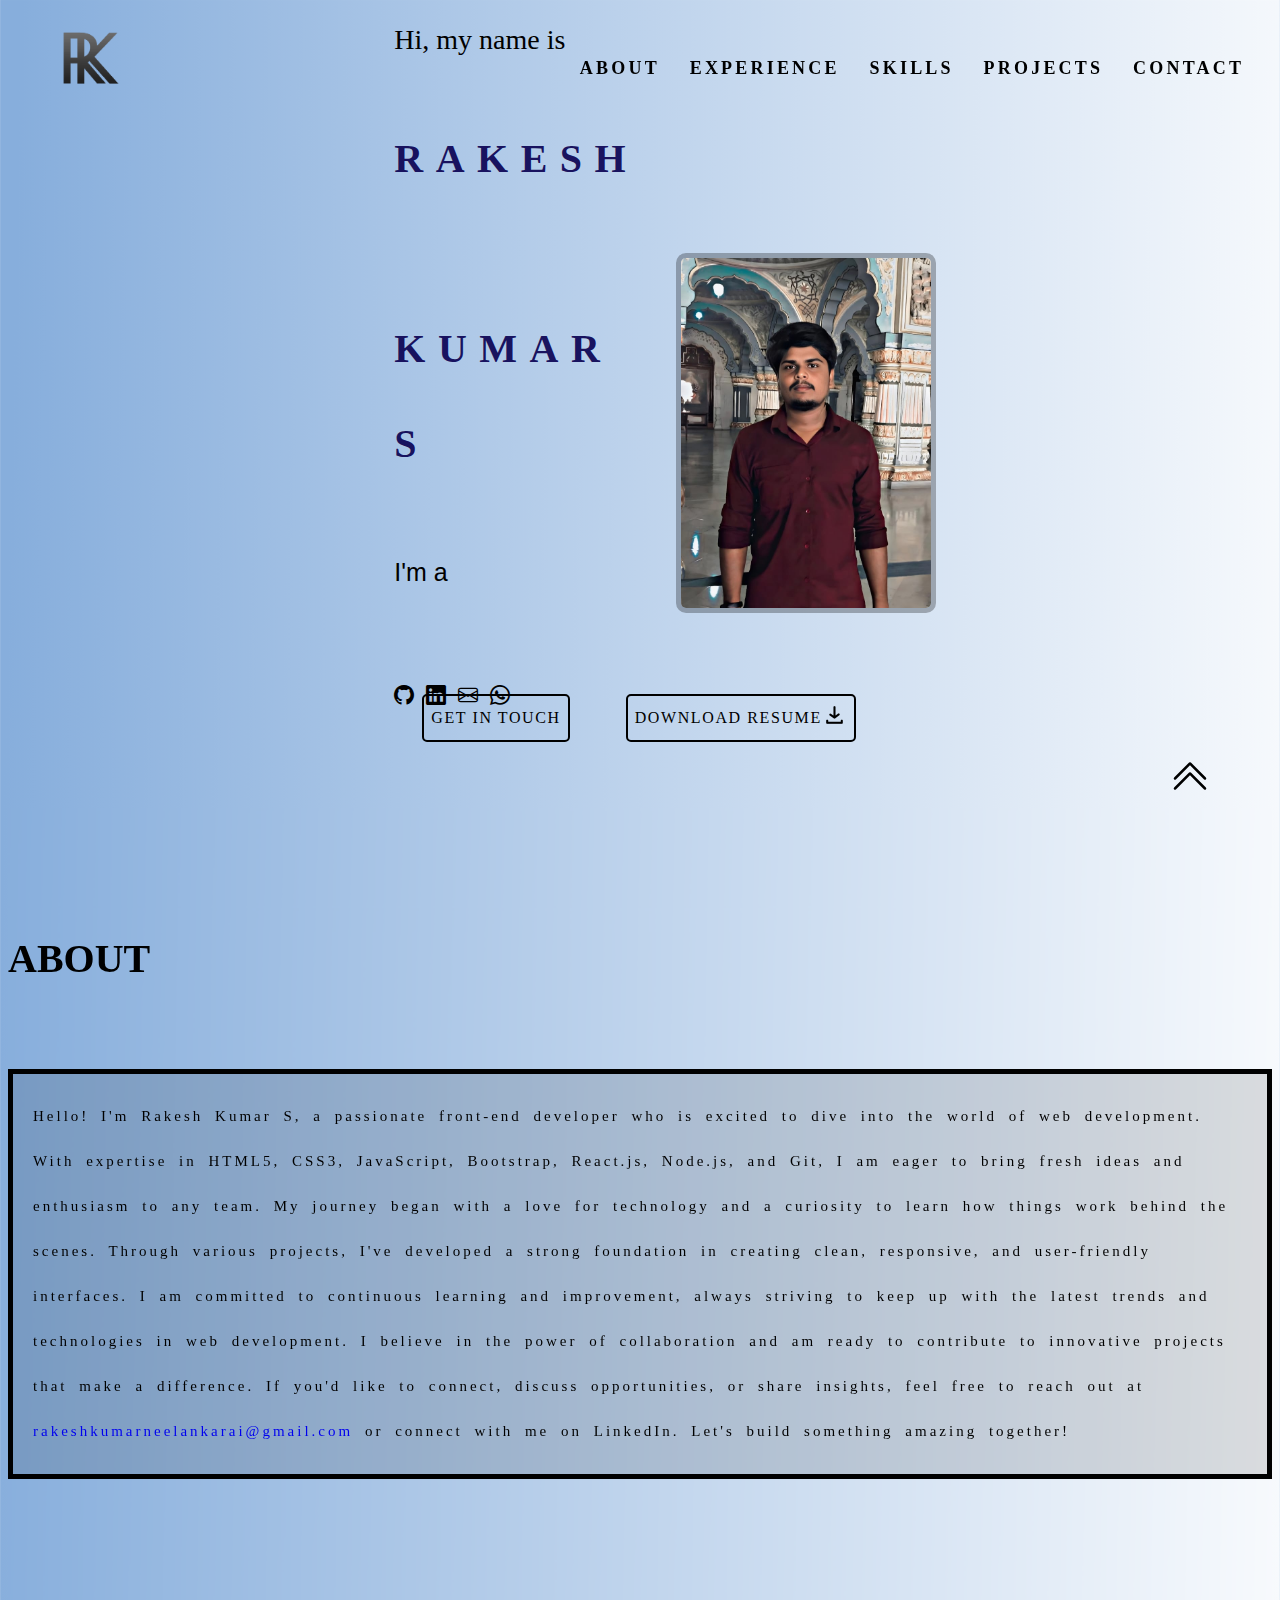
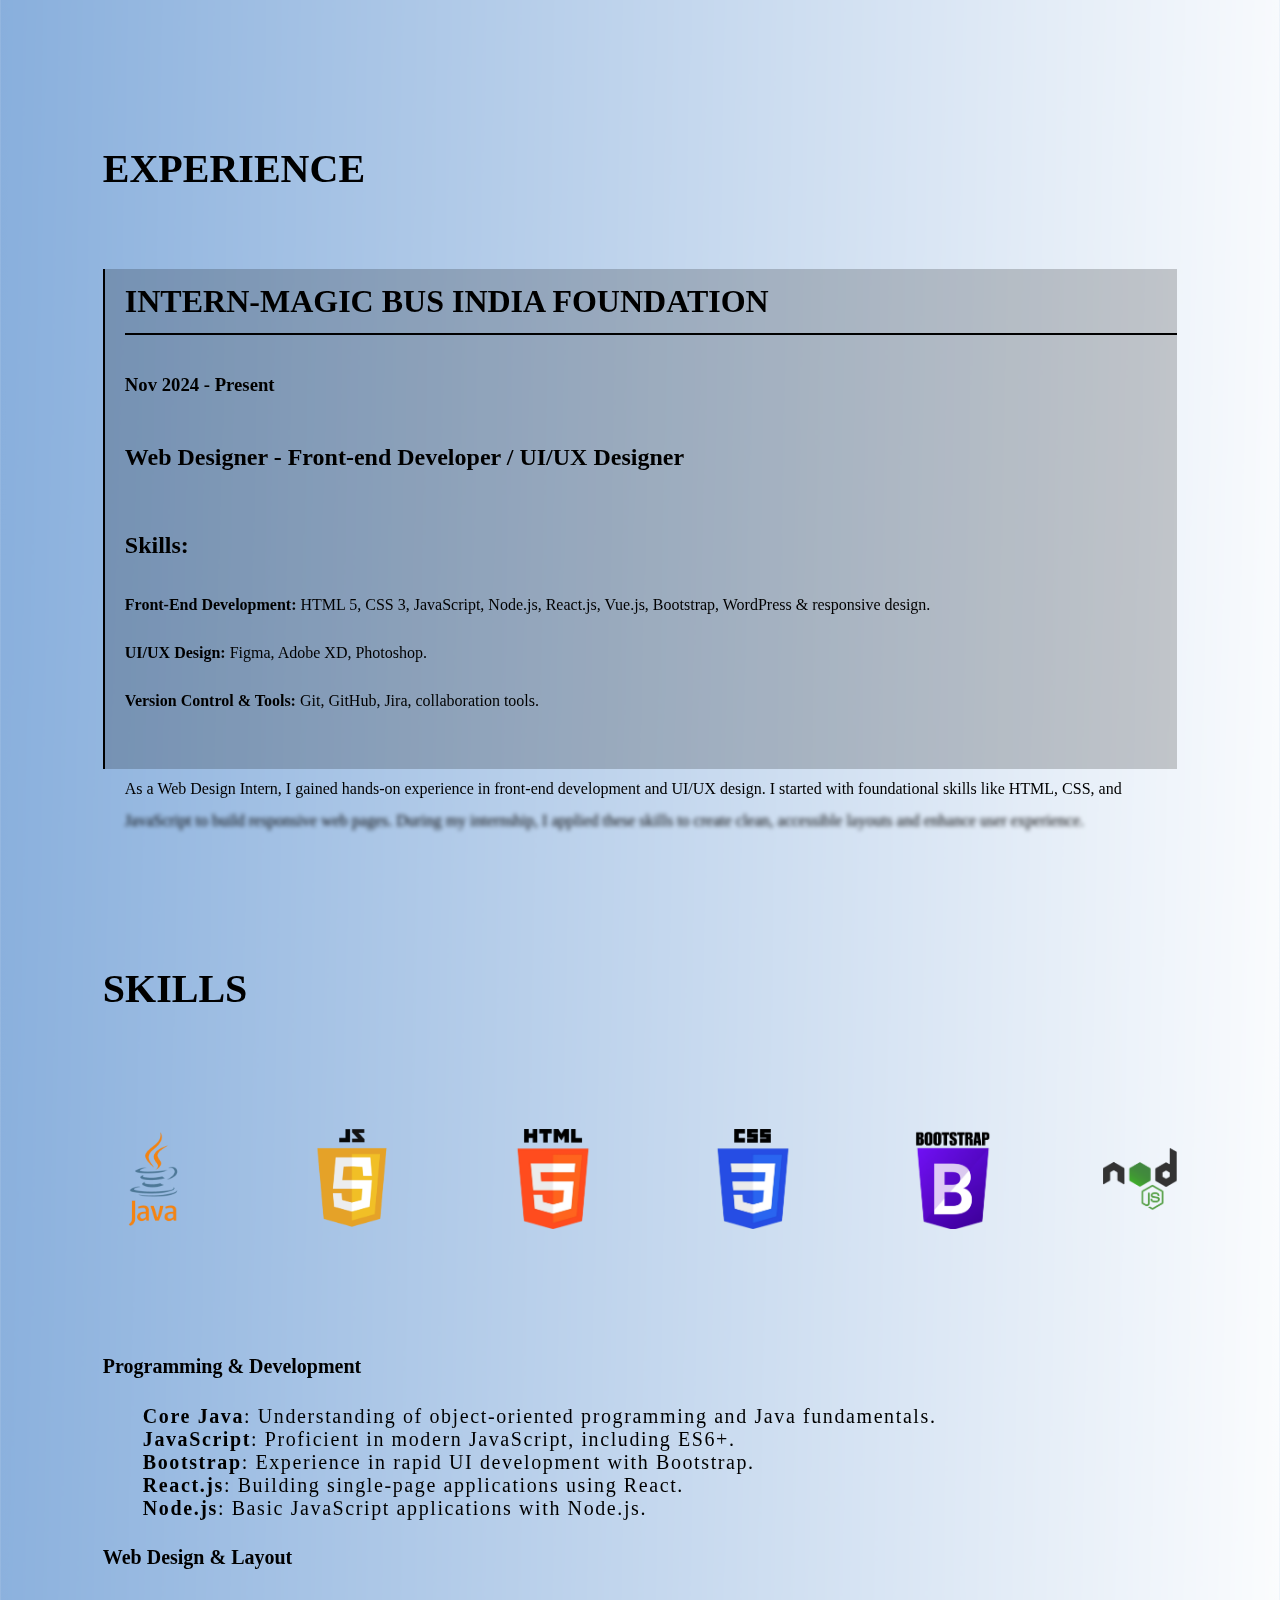
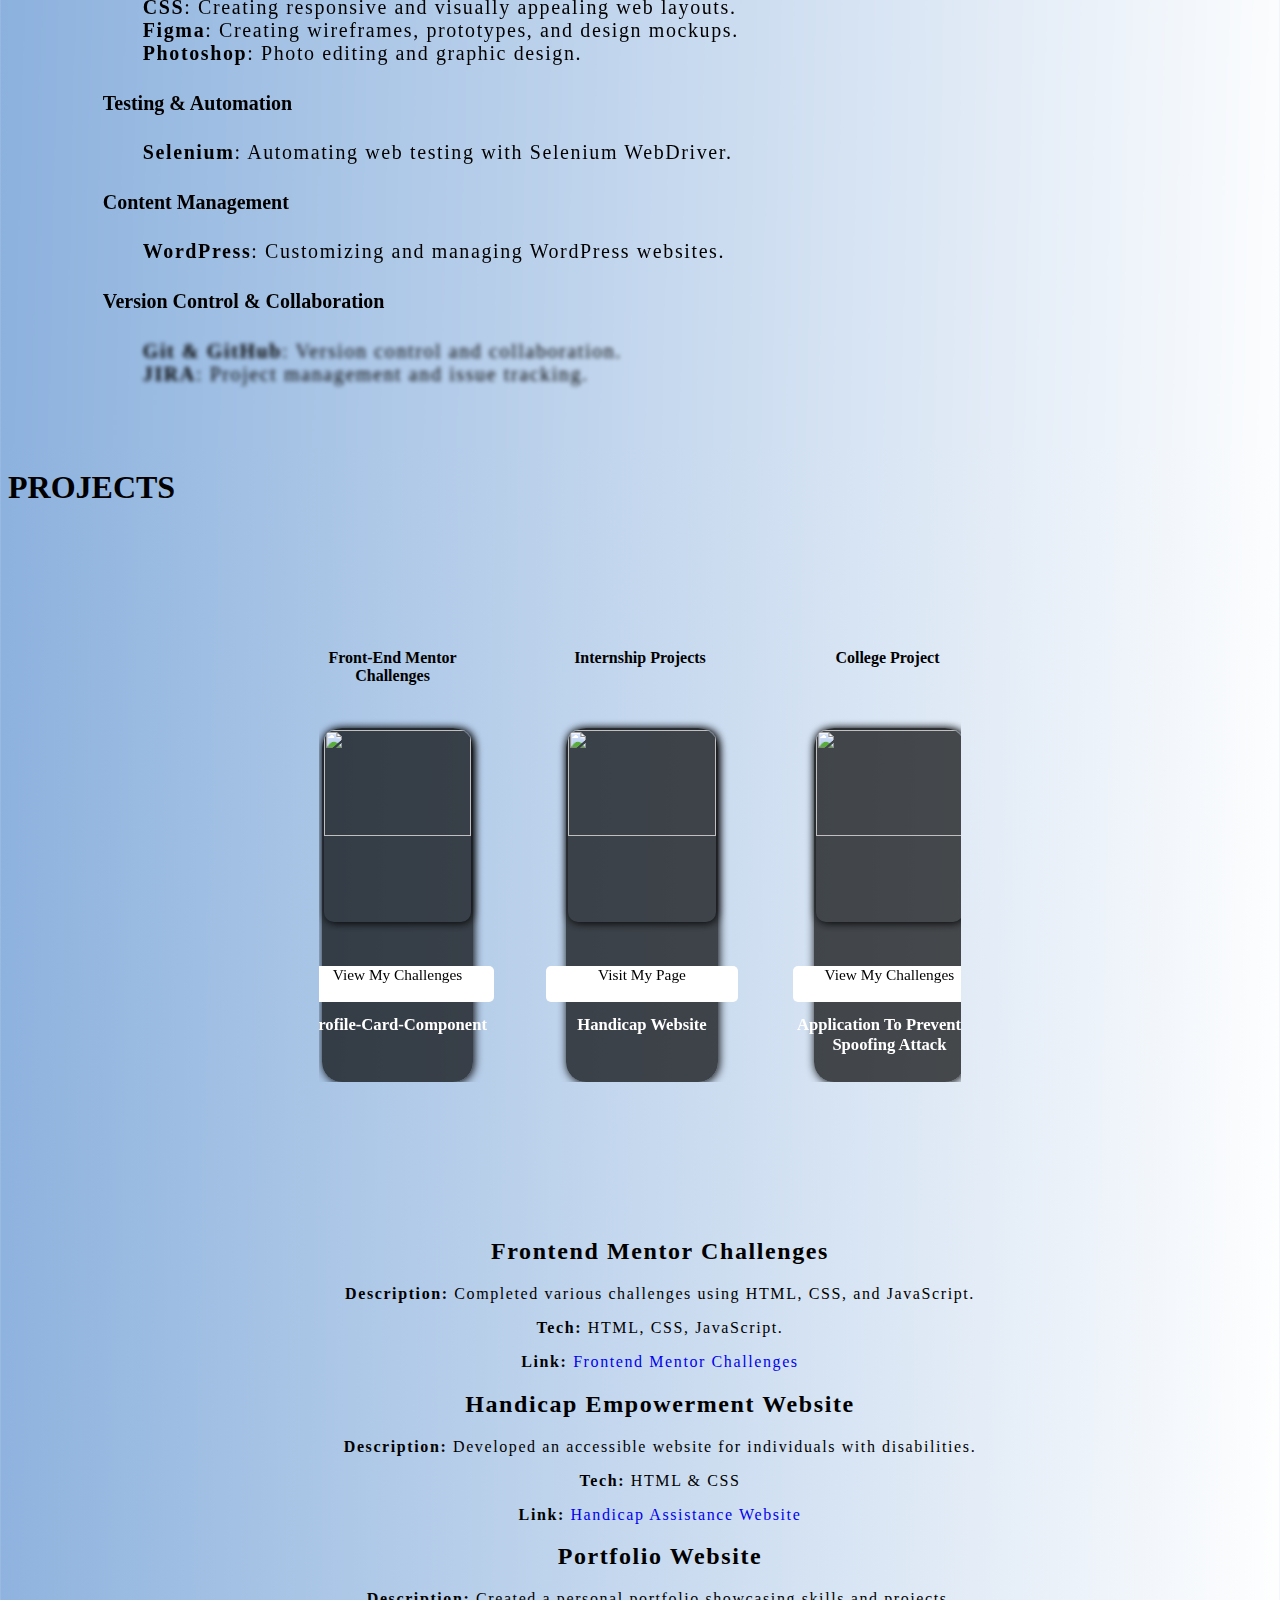
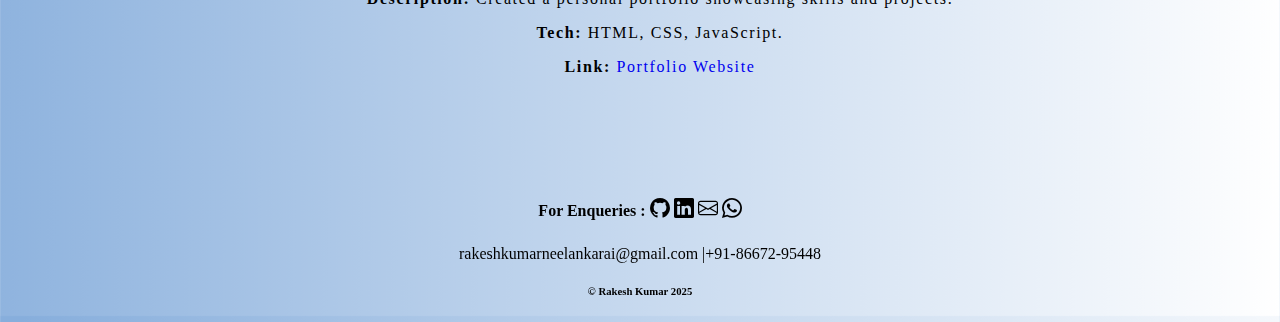
==== index.html @ 7a8941a3 "new" ====
<!DOCTYPE html>
<html lang="en">
<head>
    <meta charset="UTF-8">
    <meta name="viewport" content="width=device-width, initial-scale=1.0">
    <title>Welcome To Rakesh Kumar Portfolio</title>
    <link rel="stylesheet" href="index.css">
    <link rel="preconnect" href="https://fonts.googleapis.com">
    <link rel="shortcut icon" href="icon1.ico" type="image/x-icon">
    <link href="https://fonts.googleapis.com/css2?family=Poppins:wght@300;400;600&display=swap" rel="stylesheet">

     <link href="https://cdn.jsdelivr.net/npm/bootstrap@5.0.2/dist/css/bootstrap.min.css" rel="stylesheet" integrity="sha384-EVSTQN3/azprG1Anm3QDgpJLIm9Nao0Yz1ztcQTwFspd3yD65VohhpuuCOmLASjC" crossorigin="anonymous">
    <script src="https://cdn.jsdelivr.net/npm/bootstrap@5.0.2/dist/js/bootstrap.bundle.min.js" integrity="sha384-MrcW6ZMFYlzcLA8Nl+NtUVF0sA7MsXsP1UyJoMp4YLEuNSfAP+JcXn/tWtIaxVXM" crossorigin="anonymous"></script>
    <link rel="stylesheet" href="https://cdn.jsdelivr.net/npm/bootstrap-icons@1.11.3/font/bootstrap-icons.min.css">


</head>

<body class="container-xxxl bg-pan-left">

    <nav class="container-xxxxl" id="sticky">
        <div class="image"><img src="logo.png" id="logo" class="rotate-scale-down-ver" alt=""></div>
        <p id="menu"><a href="#aboutanc" class="navh">ABOUT</a><a href="#expanc" class="navh">EXPERIENCE</a><a href="#skillanc" class="navh">SKILLS</a><a href="#projectanc" class="navh">PROJECTS</a><a href="contact.html" class="navh"> CONTACT</a></p>
    </nav>

    <div id="homebutpc"><a href="index.html"><svg xmlns="http://www.w3.org/2000/svg" width="40" height="40" fill="black" class="bi bi-chevron-double-up" viewBox="0 0 16 16">
        <path fill-rule="evenodd" d="M7.646 2.646a.5.5 0 0 1 .708 0l6 6a.5.5 0 0 1-.708.708L8 3.707 2.354 9.354a.5.5 0 1 1-.708-.708z"/>
        <path fill-rule="evenodd" d="M7.646 6.646a.5.5 0 0 1 .708 0l6 6a.5.5 0 0 1-.708.708L8 7.707l-5.646 5.647a.5.5 0 0 1-.708-.708z"/>
      </svg></a>
    </div>

    <div id="homebutmobile"><a href="index.html"><svg xmlns="http://www.w3.org/2000/svg" width="25" height="25" fill="black" class="bi bi-house" viewBox="0 0 16 16">
        <path d="M8.707 1.5a1 1 0 0 0-1.414 0L.646 8.146a.5.5 0 0 0 .708.708L2 8.207V13.5A1.5 1.5 0 0 0 3.5 15h9a1.5 1.5 0 0 0 1.5-1.5V8.207l.646.647a.5.5 0 0 0 .708-.708L13 5.793V2.5a.5.5 0 0 0-.5-.5h-1a.5.5 0 0 0-.5.5v1.293zM13 7.207V13.5a.5.5 0 0 1-.5.5h-9a.5.5 0 0 1-.5-.5V7.207l5-5z"/>
      </svg></a>
    </div>

    <div class="mobilemenu">
        <div id="menuname"><a href="#abt" class="navh1">About</a><a href="#exp" class="navh1">Experience</a><a href="#skills" class="navh1">Skills</a><a href="#projects" class="navh1">Projects</a><a href="contact.html" class="navh1">Contact</a></div>
        <div id="menu1"><a href="#abt" class="navh1"><i class="bi bi-info-square"></i></a><a href="#exp" class="navh1"><i class="bi bi-person-workspace"></i></a><a href="#skills" class="navh1"><i class="bi bi-code-square"></i></a><a href="#projects" class="navh1"><i class="bi bi-folder-check"></i></a><a href="contact.html" class="navh1"><i class="bi bi-person-lines-fill"></i></a></div>
    </div>


<section class="container-xxxl onesec slide-top"  id="home">

    <div class="container-md" id="intro">
        <div id="details" class="container">
            <div class="container-xl" id="myintro">
                <p id="name1">Hi, my name is</p>
                <h2 id="name2" class="tracking-in-contract-bck waviy"> 
                    <div class="d-inline-block">
                    <span style="--i:1">R</span>
                    <span style="--i:2">A</span>
                    <span style="--i:3">K</span>
                    <span style="--i:4">E</span>
                    <span style="--i:5">S</span>
                    <span style="--i:6">H</span></div>
                    <span style="--i:7"> </span>
                    <div class="d-inline-block">
                    <span style="--i:8">K</span>
                    <span style="--i:9">U</span>
                    <span style="--i:10">M</span>
                    <span style="--i:11">A</span>
                    <span style="--i:12">R</span>
                    <span style="--i:13"> </span></div>
                    <span style="--i:14">S</span>
                </h2>
                <p id="name1" class="n3"><span class="iam">I'm a</span>
                    <span class="text"></span></p> 
    
                <div class="icgrp container">
                    <div class="stick">
                        <p><a href="https://github.com/rakks1"><i class="bi bi-github ic1 icon-100"></i></a></p>
                        <p><a href="https://www.linkedin.com/in/rakesh-kumar-6b7b6b234"><i class="bi bi-linkedin icon-100"></i></a></p>
                        <p><a href="mailto:rakeshkumarneelankarai@gmail.com"><i class="bi bi-envelope icon-100"></i></a></p>
                        <p><a href="https://api.whatsapp.com/send?phone=918667295448"><i class="bi bi-whatsapp icon-100"></i></a></p>
                    </div>
                </div> 
                

<!-- <div class="conta"><p class="trendy-text">"Emerging web designer eager to contribute creativity and technical skills."</p></div> -->

            </div>
    
            <div id="profileimageintro" class="container"><img src="rakks.jpeg" class="myimg" alt=""></div>
    
            <ul id="btngrp">   
                <li><a class="dtbutton btn-grad" id="git" href="contact.html">GET IN TOUCH</a></li>
                <li><a class="dtbutton btn-grad" id="downr" href="Rakesh Kumar S Profile.pdf" download="Rakesh Kumar S Profile">DOWNLOAD RESUME <img src="./logos/down.png" class="downimg ps-1" alt=""></a></li>
            </ul>
        </div>
    </div>

</section>

<div id="aboutanc" ></div>
    
<section class="container-xxxl " id="about">

    <div class="awrap container slide-top"><h1 id="abt">ABOUT</h1>
        <div id="profileimageabout" class="container"><img src="rakks.jpeg" class="myimg" alt=""></div>
        <p id="abtp"> Hello! I'm Rakesh Kumar S, a passionate front-end developer who is excited to dive into the world of web development. With expertise in HTML5, CSS3, JavaScript, Bootstrap, React.js, Node.js, and Git, I am eager to bring fresh ideas and enthusiasm to any team. My journey began with a love for technology and a curiosity to learn how things work behind the scenes. Through various projects, I've developed a strong foundation in creating clean, responsive, and user-friendly interfaces. I am committed to continuous learning and improvement, always striving to keep up with the latest trends and technologies in web development. I believe in the power of collaboration and am ready to contribute to innovative projects that make a difference. If you'd like to connect, discuss opportunities, or share insights, feel free to reach out at <a href="mailto:rakeshkumarneelankarai@gmail.com?">rakeshkumarneelankarai@gmail.com</a>
            or connect with me on LinkedIn. Let's build something amazing together!</p>
    </div>

</section>

<div id="expanc"></div>

<section class="container-xxxl slide-top"  id="experience">
    <div class="ewrap container">
        <h1 id="exp">EXPERIENCE</h1>
        <div id="expcontent">
            <h1 id="exptitle">INTERN-MAGIC BUS INDIA FOUNDATION</h1>
            <h3 id="exptime"> Nov 2024 - Present </h3>
            <h2 id="exphead"> Web Designer - Front-end Developer / UI/UX Designer</h2>
    
            <div id="expskill" class="">
                <h2 class="expsk">Skills:</h2>
                <p><span class="sktitle">Front-End Development:</span> HTML 5, CSS 3, JavaScript, Node.js, React.js, Vue.js, Bootstrap, WordPress & responsive design.</p> 
                <p><span class="sktitle">UI/UX Design:</span> Figma, Adobe XD, Photoshop.</p> 
                <p><span class="sktitle">Version Control & Tools:</span> Git, GitHub, Jira, collaboration tools.</p>
                <p id="expertise">As a Web Design Intern, I gained hands-on experience in front-end development and UI/UX design. I started with foundational skills like HTML, CSS, and JavaScript to build responsive web pages. During my internship, I applied these skills to create clean, accessible layouts and enhance user experience.</p>
            </div>
        </div>
    </div>
    
</section>
     
<div id="skillanc"></div>

<section class="container-xxxl slide-top" id="skills">
    <div class="swrap container">
        <h1 id="skill">SKILLS</h1>
    
        <div class="marquee">
            <div class="grid">
                <div class="java"><img src="logos/java.png" alt="" class="skimg"></div>
                <div class="javas"><img src="logos/js.png" alt="" class="skimg"></div>
                <div class="html5"><img src="logos/html.png" alt="" class="skimg"></div>
                <div class="css3"><img src="logos/css.png" alt="" class="skimg"></div>
                <div class="boots"><img src="logos/boot.png" alt="" class="skimg"></div>
                <div class="nodejs"><img src="logos/node.png" alt="" class="skimg"></div>
                <div class="reactjs"><img src="logos/react.png" alt="" class="skimg"></div>
                <div class="wp"><img src="logos/wp.png" alt="" class="skimg"></div>
                <div class="figm"><img src="logos/fig.png" alt="" class="skimg"></div>
                <div class="ps"><img src="logos/ps.png" alt="" class="skimg"></div>
                <div class="seli"><img src="logos/se.png" alt="" class="skimg"></div>
                <div class="git"><img src="logos/git.png" alt="" class="skimg"></div>
                <div class="github"><img src="logos/ghub.png" alt="" class="skimg"></div>
                <div class="jira"><img src="logos/jira.png" alt="" class="skimg"></div>
            </div>
        </div>
    
        <div class="skillcont container">
            <h4>Programming & Development</h4>
            <ul>
                <li><strong>Core Java</strong>: Understanding of object-oriented programming and Java fundamentals.</li>
                <li><strong>JavaScript</strong>: Proficient in modern JavaScript, including ES6+.</li>
                <li><strong>Bootstrap</strong>: Experience in rapid UI development with Bootstrap.</li>
                <li><strong>React.js</strong>: Building single-page applications using React.</li>
                <li><strong>Node.js</strong>: Basic JavaScript applications with Node.js.</li>
            </ul>
    
            <h4>Web Design & Layout</h4>
            <ul>
                <li><strong>CSS</strong>: Creating responsive and visually appealing web layouts.</li>
                <li><strong>Figma</strong>: Creating wireframes, prototypes, and design mockups.</li>
                <li><strong>Photoshop</strong>: Photo editing and graphic design.</li>
            </ul>
    
            <h4>Testing & Automation</h4>
            <ul>
                <li><strong>Selenium</strong>: Automating web testing with Selenium WebDriver.</li>
            </ul>
    
            <h4>Content Management</h4>
            <ul>
                <li><strong>WordPress</strong>: Customizing and managing WordPress websites.</li>
            </ul>
    
            <h4>Version Control & Collaboration</h4>
            <ul>
                <li><strong>Git & GitHub</strong>: Version control and collaboration.</li>
                <li><strong>JIRA</strong>: Project management and issue tracking.</li>
            </ul>
        </div>
    </div>
</section>

<div id="projectanc"></div>

<section class="container-xxxl " id="projects">
        <div class="container"><h1 id="">PROJECTS</h1>
            <div class="gricent">
            <div class="gridp container-XS">
            <div class="tone"><h4 class="ms-4 txt-align-center">Front-End Mentor Challenges</h4></div>
            <div class="container_block1" id="containerBlock">
                <img alt="" class="container_img1"  id="containerImg">
                <h3 class="container_name1"id="containerName"></h3>
                <p class="container_text1"></p>
                <a class="fmBtn" href="https://www.frontendmentor.io/profile/rakks1/solutions">View My Challenges</a>
            </div>

            <div class="ttwo"><h4>Internship Projects</h4></div>
            <div class="container_block2" id="containerBlock">
                <img alt="" class="container_img2"  id="containerImg">
                <h3 class="container_name2" id="containerName"></h3>
                <p ></p>
                <a class="container_text2 fmBtn" href=""></a>
            </div>

            <div class="tthree"><h4>College Project</h4></div>
            <div class="container_block3"  id="containerBlock">
                <img alt="" class="container_img3"  id="containerImg">
                <h3 class="container_name3" id="containerName"></h3>
                <p class="container_text3"></p>
                <a class="fmBtn" href="https://www.frontendmentor.io/profile/rakks1/solutions">View My Challenges</a>

            </div>

        </div>
        <ul id="projectinfo"> <li> <h2>Frontend Mentor Challenges</h2> <p><strong>Description:</strong> Completed various challenges using HTML, CSS, and JavaScript.</p> <p><strong>Tech:</strong> HTML, CSS, JavaScript.</p> <p><strong>Link:</strong> <a href="https://www.frontendmentor.io/profile/rakks1">Frontend Mentor Challenges</a></p> </li> <li> <h2>Handicap Empowerment Website</h2> <p><strong>Description:</strong> Developed an accessible website for individuals with disabilities.</p> <p><strong>Tech:</strong> HTML & CSS</p> <p><strong>Link:</strong> <a href="https://github.com/rakks1/Public/tree/main/Handicap">Handicap Assistance Website</a></p> </li> <li> <h2>Portfolio Website</h2> <p><strong>Description:</strong> Created a personal portfolio showcasing skills and projects.</p> <p><strong>Tech:</strong> HTML, CSS, JavaScript.</p> <p><strong>Link:</strong> <a href="#home">Portfolio Website</a></p> </li> </ul>
        </div>
        </div>
</section>


    <footer id="foot" class="container slide-top" >
        <div class="footwrap">
            <div class="container"><p><h4 class=" ps-4 pe-3 enqfont ">For Enqueries :<span class="fstick">
                    <a href="https://github.com/rakks1"><i class="bi bi-github ic1 icon-100"></i></a>
                    <a href="https://www.linkedin.com/in/rakesh-kumar-6b7b6b234"><i class="bi bi-linkedin icon-100"></i></a>
                    <a href="mailto:rakeshkumarneelankarai@gmail.com"><i class="bi bi-envelope icon-100"></i></a>
                    <a href="https://api.whatsapp.com/send?phone=918667295448"><i class="bi bi-whatsapp icon-100"></i></a>
                </span>   
            </div>    
            <p class="fmail"><a href="mailto:rakeshkumarneelankarai@gmail.com">rakeshkumarneelankarai@gmail.com </a>|<a href="tel:+918667295448">+91-86672-95448</a></p>
            <p><h6>&copy Rakesh Kumar 2025</h6></p> 
      </div>
    </footer>


</body>
<script src="index.js"></script>
<script src="https://cdnjs.cloudflare.com/ajax/libs/typed.js/2.0.11/typed.min.js" integrity="sha512-BdHyGtczsUoFcEma+MfXc71KJLv/cd+sUsUaYYf2mXpfG/PtBjNXsPo78+rxWjscxUYN2Qr2+DbeGGiJx81ifg==" crossorigin="anonymous"></script>
<script>
    var typing=new Typed(".text", {
        strings: ["","Front-End Developer","Web Designer", "Web Developer", "UI/UX Designer", "Freelancer",],
        typeSpeed: 100,
        backSpeed: 40,
        loop: true,
    });
 </script>
</html>
---- index.css ----
*{
  scroll-behavior: smooth;
}

body{
    font-family: "Rubik";
    font-optical-sizing: auto; 
    width: 2160p;
    background-image: linear-gradient( 91.3deg,  rgba(135,174,220,1) 1.5%, rgba(255,255,255,1) 100.3% );
  }

@-webkit-keyframes bg-pan-left{0%{background-position:100% 50%}100%{background-position:0 50%}}@keyframes bg-pan-left{0%{background-position:100% 50%}100%{background-position:0 50%}}


.slide-top {

	animation: slide-top 1s cubic-bezier(0.250, 0.460, 0.450, 0.940) both;
}
  @keyframes slide-top{
    0% {
      transform: translateY(500px);
    }
    100% {
      transform: translateY(0px);
    }
  }

#home{
    width: 100%;
    height: 100vh;
    display: flex;
    justify-content: center;
    position: relative;
}
#logo{
    width: 80px;
    height: 80px;
    position: relative;
    left: 40px;
    display: flex;  
}

.rotate-scale-down-ver{-webkit-animation:rotate-scale-down-ver 2s linear 2s 2 both; animation:rotate-scale-down-ver 2s linear 2s 2 both}
 @-webkit-keyframes rotate-scale-down-ver{0%{-webkit-transform:scale(1) rotateY(0);transform:scale(1) rotateY(0)}50%{-webkit-transform:scale(.5) rotateY(180deg);transform:scale(.5) rotateY(180deg)}100%{-webkit-transform:scale(1) rotateY(360deg);transform:scale(1) rotateY(360deg)}}@keyframes rotate-scale-down-ver{0%{-webkit-transform:scale(1) rotateY(0);transform:scale(1) rotateY(0)}50%{-webkit-transform:scale(.5) rotateY(180deg);transform:scale(.5) rotateY(180deg)}100%{-webkit-transform:scale(1) rotateY(360deg);transform:scale(1) rotateY(360deg)}}

 #sticky {
  display: flex;
  justify-content: space-between;
  align-items: center;
  width: 100%;
  height: 100px;
  position: sticky;
  top: 0px;
  color: rgb(0, 0, 0);
  background: transparent !important;
  z-index: 5;
  font-weight: 600;
}

#menu{
    display: flex;
    flex-wrap: wrap;
    width:80vh;
    justify-content: space-evenly;
    font-size: 2vh;
    letter-spacing: 0.2rem;
 }
 
 #menu a{
    color: rgb(0, 0, 0);
    position: relative;
    top: 10px;
 }
 
 a{
    text-decoration: none !important;
    transition: ease-in-out 100ms;
 
 }
 
 nav{
    width:auto;
    z-index: 3;
   
 }
 
 .navh{
      padding: 2px;
 }
 .navh:hover{
       transform: 100ms;
       background-color: rgba(112, 149, 188, 0.736) !important;
       color: rgb(255, 255, 255) !important;
       border-radius: 3px;
       transform: scale(1.3);
 }

 #intro{
    display: flex;
    height: 700px;
    justify-content: left;
    position: relative;
}

#details{
   display: flex;
   line-height: 1.9;
   height: 450px;
   position: relative;
   align-items: center;
}

#myintro{
    position: relative;
    
}

#profileimageintro{
    display: flex;
    justify-content: center;
    align-items: center;
    position: relative;
    top: 50px;
}

.myimg{
width:250px;
height: 350px;
position: relative;
top: -50;
border-radius: 10px;
border: 5px rgba(0, 0, 0, 0.279) solid;
}

.myimg:hover{
transform: scale(1.2);
border-radius: 0%;
}

.icgrp{
    display: flex;
    justify-content: start;
}

.icon-100 { font-size: 20px; color: black;
  transition: ease-in 100ms;
}

.icon-100:hover{
  text-shadow: 2px 2px 10px rgba(0, 0, 0, 0.63);
  color: white;
}

.stick{
    display: flex;
    width: 50% !important;
    justify-content: space-between;
    position: relative;
    top: 50px;
    width: 50px;    
}

#name1{
  font-size: 28px;
}
#name2{
  font-size: 50px;
}
.waviy {
  position: relative;
}
.waviy span {
  position: relative;
  display: inline-block;
  font-size: 40px;
  color: #090051e8;
  text-transform: uppercase;
  animation: flip 2s infinite;
  animation-delay: calc(.2s * var(--i))
}
@keyframes flip {
  0%,80% {
    transform: rotateY(360deg) 
  } }





.tracking-in-contract-bck{-webkit-animation:tracking-in-contract-bck 1s cubic-bezier(.215,.61,.355,1.000) both;animation:tracking-in-contract-bck 1s cubic-bezier(.215,.61,.355,1.000) both}
@-webkit-keyframes tracking-in-contract-bck{0%{letter-spacing:1em;-webkit-transform:translateZ(400px);transform:translateZ(400px);opacity:0}40%{opacity:.6}100%{-webkit-transform:translateZ(0);transform:translateZ(0);opacity:1}}@keyframes tracking-in-contract-bck{0%{letter-spacing:1em;-webkit-transform:translateZ(400px);transform:translateZ(400px);opacity:0}40%{opacity:.6}100%{-webkit-transform:translateZ(0);transform:translateZ(0);opacity:1}}
.n3{
  position: relative;
  top: 15px;
}

.iam{
  color: rgb(0, 0, 0);
    font-size: 25px;
    font-family: sans-serif;
}
.text{
  color: white;
    font-size: 25px;
    font-family: sans-serif;
    color: rgb(255, 30, 0);
}


.dtbuttongrp ul , li {
  list-style: none !important;
  display: inline;
  letter-spacing: 0.1rem;
  
}
.dtbutton{
  display: inline-flex;
  border: solid 2px rgb(0, 0, 0);
  padding: 7px;
  color: black;
  transition: ease-in-out 100ms;
  list-style: none ;
  border-radius: 5px;
}

.downimg{
  width: 25px;
  height: 25px;
}

#btngrp{
  position: absolute;
  bottom: -100px;
  left: 20px;
}
#git{
  margin-right: 20px;
  position: relative;
  right: 32px;
}

.dtbutton:hover{
    transform: 100ms;
    transform: scale(1.1);
    border-radius: 2px;
    color: #000;
    box-shadow: 1px 1px 10px rgba(0, 0, 0, 0.567);
    background-color: rgba(226, 231, 246, 0.72);   
  }

#homebutpc{
     display: flex;
     position: fixed;
     bottom: 100px;
     right: 70px;
     z-index: 6; 
     color: black !important;
}
#homebutpc .icon-100{ 
  color: black;
}

#homebutmobile{
  display: none;
}

#aboutanc{
    width: 100%;
    height: 100px;
    backdrop-filter: blur(2px);
    position: relative;
    z-index: 1;
}

   
   #about{
    height: 100vh;
    width: 100%;
    display: flex;
    z-index: 2;
    backdrop-filter: blur(2px);
    transition: top 0.5s;
    position: relative;
    animation-name: slide-top;
}

#abt{
    font-size: 40px;
    position: relative;
}

#abtp{
    position: relative;
    top: 60px;
    font-size: 15px;
    word-spacing: 1px;
    letter-spacing: 1px;
    line-height: 3;
    background-color: #0000001e;
    padding: 20px;
    border: 5px solid black;
}


#expanc{
    width: 100%;
    height: 100px;
    background-color: rgba(11, 11, 11, 0);
    backdrop-filter: blur(2px);
    position: relative;
    z-index: 1;
}
#experience{
    height: 100vh;
    width: 100%;
    display: flex;
    background-color: rgba(11, 11, 11, 0);
    justify-content: center;
    color: rgb(0, 0, 0);
    backdrop-filter: blur(2px);
    z-index: 2;
}
#exp{
    font-size: 40px;
    position: relative;
    top: 10px;
}
.ewrap{
    width:85% ;
}

#expcontent{
    position: relative;
    top:60px;
    line-height: 2;  
    border-left: 2px solid black;
    height: 500px;
    padding-left: 20px;
    background-color: #00000032;

}
#exptitle{
    border-bottom: 2px solid black;
}
#exptime{
    position: relative;
    top:10px; 
}
#exphead{
    position: relative;
    top:20px; 
}
#expskill{
    position: relative;
    top:40px; 
    text-align: left;
}
.sktitle{
    font-weight: 700;
}
#expertise{
    position: relative;
    top: 40px;
}



#skillanc{
    width: 100%;
    height: 120px;
    background-color: rgba(11, 11, 11, 0);
    backdrop-filter: blur(2px);
    position: relative;
    z-index: 1;
}

#skills{
    height: 140vh;
    width: 100%;
    display: flex;
    background-color: rgba(11, 11, 11, 0);
    color: rgb(0, 0, 0);
    backdrop-filter: blur(2px);
    justify-content: center;
    z-index: 3;
}
.swrap{
    width:85% ;
}
#skill{
    font-size: 40px;
    position: relative;
    top: 10px;
}
.grid{
    display: grid;
    grid-template-columns: repeat(14,200px);
    grid-template-rows: 200px;
    grid-template-areas: "plang plang wd wd wd wd wd wd ui ui test vc vc vc"
                          "javas java html5 css3 boots nodejs reactjs wp figm pshop seli git github jira" ;
    animation: marquee 10s ease-in-out infinite;  
}
.plang{
    grid-area: plang;
    text-align: center;
    align-items: center;
}
.wd{
    grid-area: wd;
    text-align: center;
    align-items: center;

}
.ui{
    grid-area: ui;
    text-align: center;
    align-items: center;

}
.test{
    grid-area: test;
    text-align: center;
    align-items: center;


}
.vc{
    grid-area: vc;
    text-align: center;
    align-items: center;
}
.marquee{
    height: 240px;
    width: 100%;
    overflow: hidden;
    position: relative;
    top: 100px;
}

@keyframes marquee { 10% { transform: translateX(0); } 100% { transform: translateX(-110%); } }

.skimg{
    width: 100px;
    height: 100px;
}

.skillcont li{
    display: block !important;
}

.skillcont{
    position: relative;
    top: 60px;
    font-size: 20px;
}
#conform{
    width:50% ;
    position: relative;
    align-content: center;
 
}

#txta{
    width: 90px;
}
input{
    border: black solid 1px !important;
    border-radius: 0% !important;
}
input::placeholder{
    color: black !important;
    font-size: 10px;
    position: relative;
    bottom: 2px;
}

textarea::placeholder{
    color: black !important;
    font-size: 10px;
    position: relative;
    top: 10px;
}

.three{
    position: relative;
    border: 1px solid gray;
}


#projectanc{
    width: 100%;
    height: 120px;
    background-color: rgba(11, 11, 11, 0);
    backdrop-filter: blur(2px);
    position: relative;
    z-index: 1;
}


#projects{
    height: 1030px;
}
#projectinfo{
  text-align: center;
  position: relative;
  top: 220px;
}

.gridp{
    display: grid;
    grid-template-columns:  repeat(auto-fit, minmax(100px, 1fr));
    grid-template-rows: repeat(auto-fill, minmax(100px, 1fr));
    grid-column-gap: 100px;
    grid-template-areas: "tone ttwo tthree" "one two three";
    position: relative;
    top: 100px;
    overflow: hidden; 
    text-align: center;
}
.gricent{
   display: flex;
   justify-content: center;
   flex-direction: column;
   align-items: center;
    padding: 0;
    margin: 0 !important;
}

#containerBlock{
  padding: 2px;
  width: 100%;
  height: 350px;
  display: flex;
  background-color: rgba(0, 0, 0, 0.571);
  border-radius: 20px;
  box-shadow: 1px 1px 10px black;
  background-color: rgba(0, 0, 0, 0.694);
  justify-content: center;
  z-index: 10;
}

.container_block1{
    grid-area: one; 
    position: relative;
    left: 3px;
}
.container_block2{
  grid-area: two;
}
.container_block3{
  grid-area: three;
}

#containerName{
  color: rgb(255, 255, 255);
  text-wrap: wrap;
  font-size: 1.3vw;
  position: absolute;
  bottom: -10px;
  width: 250px !important;
  height: 60px;
  z-index: 8;
  text-align: center;
}
#containerImg{
  width: 100% !important;
  height: 55%;
  border-radius: 10px;
  box-shadow: 1px 1px 10px black;
}

.fmBtn{
  text-align: center;
  width: 15vw;
  height: 4vh;
  color: #000;
  border-radius: 5px;
  background-color: #ffffff;
  position: absolute;
  bottom: 80px;
  font-size: 1.2vw;
}


#conform{
  display: flex;
  flex-direction: column;
  justify-content: center;
  align-items: center;
  position: relative;
  top: 40px;
}

.fstick{
    display: inline;
}

footer{
    width: 100%;
    height: 100px;
    display: flex;
    justify-content: center;
    align-items: center;
    position: relative;
    bottom: -300px;
    background-color: transparent;
    z-index: 10;
}

#foot{
  background-color: transparent;
}
.footwrap{
    text-align: center;
    position: relative;
}
.fmail{
    position: relative;
    top: 3px;
}
.footwrap a{
      color: black;
}
@media screen and (min-width: 990px) and (max-width: 1199px){
 
  #containerBlock{
    width: 100%;
    height: 300px;
    
  }
  #containerName{
    width: 200px !important;
    height: 50px;
  }
  #containerImg{
    width: 100% !important;
    height: 50%;
  }
  .fmBtn{
   padding-top: 5px;
  }


}

@media screen and (min-width: 1000px) and (max-width: 2160px) {
  
body{
  height: 5100px;
}

 .mobilemenu{
  display: none;
 } 
.myimg{
    position: relative;
    top: 50px;
    left: 50px;
}

#btngrp{
    position: absolute;
    bottom: -200px;

}
#home , #about , #experience{
    height: 700px;
}

#abtp{
    letter-spacing: 3px;
    word-spacing: 5px;
}

#profileimageabout{
    display: none;
}

#skills{
   height: 1000px;
}



}

@media screen and (min-width: 700px) and (max-width: 1000px) {

  body{
    height: 4800px;
  }

  #projectinfo{
    position: relative;
    top: 220px;
  }

  .mobilemenu{
    display: none;
   } 

#home , #intro , #experience , .ewrap{
    height: 600px;
}
#about {
    height: 600px;
}


#menu{
    font-size: 2vh;
    justify-content: space-evenly;
    width: 500px;
}

#profileimage{
    display: flex;
    justify-content: center;
    align-items: center;
    position: relative;
    top: 0px;
}

.myimg{
width:175px;
height: 250px;
position: relative;
top: 50px;
left: 50px;
}

.myimg{
    position: relative;
   
}
#name1{
    font-size: 18px;
  }
  #name2{
    font-size: 30px;
  }

  .dtbutton{
    font-size: 9px;
  }
  .downimg{
    width: 15px;
    height: 15px;
  }
  #abt{
    font-size: 4vh;
  }

  #abtp{
     font-size: 1.5vh;
  }

  #exp{
    font-size: 4vh;

  }
  #expcontent{
       position: relative;
       top: 100px;
       height: 400px;
       line-height: 1;  

  }

#exptitle{
    border-bottom: 2px solid black;
    font-size: 2.5vh;
}
#exptime{
    font-size: 2vh;

}
#exphead{
    font-size: 2.5vh;

}
.expsk{
    font-size: 2.5vh;
}

#skill{
     font-size: 4vh;
}

.skillcont{
    font-size: 1.5vh;
}

#projects{
    height: 1000px;
}

#skills{
    height: 900px;
}

.gridp{
    grid-gap: 15px;
}

#profileimageabout{
    display: none;
}

#foot{
  position: relative;
  top: 400px;
}

.fmBtn{
    font-size: 1.5vh;
    padding-top: 5px;
}

#containerImg{
  height: 50%;
}

#containerBlock{
  height: 270px;
}

#containerName{
  width: 200px !important;
}

}

@media screen and (min-width: 700px) and (max-width: 767px) {
 
  .mobilemenu{
    display: none;
   } 

    .container_name1,.container_name2,.container_name3{
       position: absolute;
       bottom: -50px;
    }

    #profileimageabout{
        display: none;
    }
    #containerBlock{
      width: 100%;
      height: 250px;
    }
    #containerImg{
      height: 40%;
    }
    #containerName{
      width: 100px !important;
    }
}

@media screen and (min-width: 300px) and (max-width: 700px) {

  body{
    height: 6700px;
  }

   .mobilemenu{
    display: flex;
    width: 100%;
    height: 45px;
    font-size: 5px;
    position: fixed;
    bottom: 0px;
    background-color: #ffffff;
    color: #000;
    z-index: 11;
    align-items: center;
    box-shadow: 0px 0px 10px rgba(0,0,0,0.5);
    background-image: radial-gradient( circle farthest-corner at 3.7% 49.8%,  rgba(45, 129, 194, 0.438) 21.9%, rgba(143, 119, 253, 0.189) 52.9% );

   }

   #menu1{
    display: flex;
    font-size: 20px;
    justify-content: space-around;
    height: 100%;
    width: 100%;
    align-items: center;
    margin: 0;
    position: relative;
    top: 5px;
   }

  .navh1{
    display: flex;
    justify-content: center;
    color: #000 !important;
  }

  .navh1 i{
    font-size: 20px;
    color: black;
  }

  #menuname{
   position: fixed;
   display: flex;
   justify-content: space-around;
   width: 100%;
   z-index: 11;
   font-size: 8px;
   bottom: 30px;
  }


    #profileimageintro{
        display: none;
    }
    #menu{
        display: none;
    }

    #sticky{
        box-shadow: none;
    }

    #logo{
        width: 50px;
        height: 50px;
        position: relative;
        left: 10px;
        display: flex;  
    }
    #name2{
        font-size: 4.5vh;
    }
    #name1{
        font-size: 3vh;
    }


    .dtbutton{
        display: block;   
      }
      
      .downimg{
        width: 25px;
        height: 25px;
      }
      
      #btngrp{
        display: flex;
        flex-direction: column;
        justify-content: center;
        align-items: center;
        position: absolute;
        bottom: -150px;
      }
      #git{
        width: 100%;
        position: relative;
        top: -10px;
   
      }

      #downr{

      }

      #homebutpc{
        display: none;
      }

      #intro {
        width: 600px;
      }
      #aboutanc , #expanc ,#skillanc , #projectanc{
        display: none;
      }
      #about{
        position: relative;
        top: -100px;
        justify-content: center;
      }
      #profileimageabout{
        display: flex;
        justify-content: center;
      }
      .myimg{
      }

      #abt{
        font-size: 4vh;
        text-align: center;
        position: relative;
        bottom: 20px;
      }
      #abtp{
        text-align: center;
        letter-spacing: 1px;
        word-spacing: 2px;
        line-height: 1.2;
        font-size: 1.6vh;
      }
      .awrap{
        width: 80% !important;
      }
      #exp{
        font-size: 4vh;
        text-align: center;
        position: relative;
      }
      #experience{
        position: relative;
        height: 700px !important;
        z-index: 1;
        top: 100px;
      }
      .ewrap{
        width: 80% !important;
        height: 700px;
        position: relative;
        top: 100px;
      }
      #exptitle{
        font-size: 2vh;
      }
      #exptime{
        font-size: 1.5vh;
      }
      #exphead{
        font-size: 2vh;
      }
      .expsk{
        font-size: 2vh;
      }
      #expcontent{
        font-size: 2vh ;
        line-height: 1!important;
        border-left: 0px !important;
      }
      #expertise{
        font-size: 1.5vh;
      }

      .ewrap{
           position: relative;
           bottom: 40px;
      }
      #skill{
        font-size: 4vh;
        text-align: center;
        z-index: 3;
        position: relative;
        top: 100px;
      }
      .marquee{
        position: relative;
        top: 170px;
        height: 140px;
        width: 100%;
        overflow: hidden;
      
      }
      .grid{
        display: grid;
        grid-template-columns: repeat(14,100px);
        grid-template-rows: 100px;
        grid-template-areas: "plang plang wd wd wd wd wd wd ui ui test vc vc vc"
                              "javas java html5 css3 boots nodejs reactjs wp figm pshop seli git github jira" ;
        animation: marquee 10s ease-in-out infinite; 
        grid-gap: 15px; 
    }

    @keyframes marquee { 10% { transform: translateX(0); } 100% { transform: translateX(-430%); } }

      .skimg{
        width: 70px;
        height: 70px;
      }
      .skillcont{
        position: relative;
        top: 160px !important;
        font-size: 1.8vh !important;

      }
     
      .swrap{
        width: 85% !important;
        position: relative;
        top: 200px;
      }

     #projects{
      display: flex;
        flex-direction: row;
        position: relative;
        top: 490px;
        text-align: center;
        height: 2000px;
     }

     #projectinfo{
      padding: 0;
      width: 300px;
      position: relative;
      top: 150px;
    }

     .gridp{
      text-align: center;
        display: grid;
        grid-template-columns: 320px;
        grid-template-rows: repeat(350px, 1fr);
        grid-template-areas: "tone" "one" "ttwo" "two" "tthree" "three" ;
        position: relative;
        margin: 20px;
        text-align: center;
        top: 100px;
        left: 5px;
        overflow: hidden; 
        grid-row-gap: 20px;
        
    }
    .container_block1 , .container_block2 , .container_block3{
        position: relative;
              width: 300px;
              height: 180px;
    }
    .gricent{
        display: flex;
        flex-direction: column;
        align-items: center;
        justify-items: center;
        position: relative;
        top: -100px;
    }

    .tone,.ttwo,.tthree{
        text-align: center;
        position: relative;
        left: -20px;
    }

    .container_name1,.container_name2,.container_name3{
        position: absolute;
        bottom: -40px;
        font-size: 1.8vh;
    }
    
    .fmail{
        font-size: 1vh !important;
    }


    footer{
        position: relative;
        top: 1000px;
        
    }

    .tone{
          position: relative;
          top: 50px;
    }


    #homebutmobile{
      display: flex;
      position: fixed;
      top: 40px;
      right: 40px;
      z-index: 6; 
      color: black !important;
 } 


 #conform{
  width: 300px !important;
 }

 #containerBlock{
  height: 400px;
    
}
.container_block1{
  position: relative;
  left: 0px;
  text-align: center;
}

 .fmBtn{
    height: 25px;
    width: 200px;
    font-size: 15px;
 }

 #containerName{
  font-size: 1.9vh;
  position: absolute;
  bottom: -15px;
 
 }




}


/* Trendy text styling */
.trendy-text {
  width: 300px;
  font-family: 'Poppins', sans-serif;
  font-size: 18px;
  color: white; /* Text color */
  text-align: center;
  font-weight: 600;
  letter-spacing: 1px;
  animation: slideIn 1.5s ease-out, textGlow 1.5s ease-in-out infinite alternate;
  cursor: pointer;
}



/* Container for the text */
.conta {
  text-align: center;
}

/* Trendy text styling with animation */
.trendy-text {
  font-size: 24px;
  font-weight: 600;
  color: #2c3e50;
  position: relative;
  opacity: 0;
  animation: fadeIn 1.5s ease-out forwards, slideUp 1s ease-out forwards;
  transform: translateY(20px);
  max-width: 80%;
  margin: 0 auto;
}

/* Keyframes for fadeIn animation */
@keyframes fadeIn {
  0% {
      opacity: 0;
  }
  100% {
      opacity: 1;
  }
}

/* Keyframes for slideUp animation */
@keyframes slideUp {
  0% {
      transform: translateY(20px);
  }
  100% {
      transform: translateY(0);
  }
}
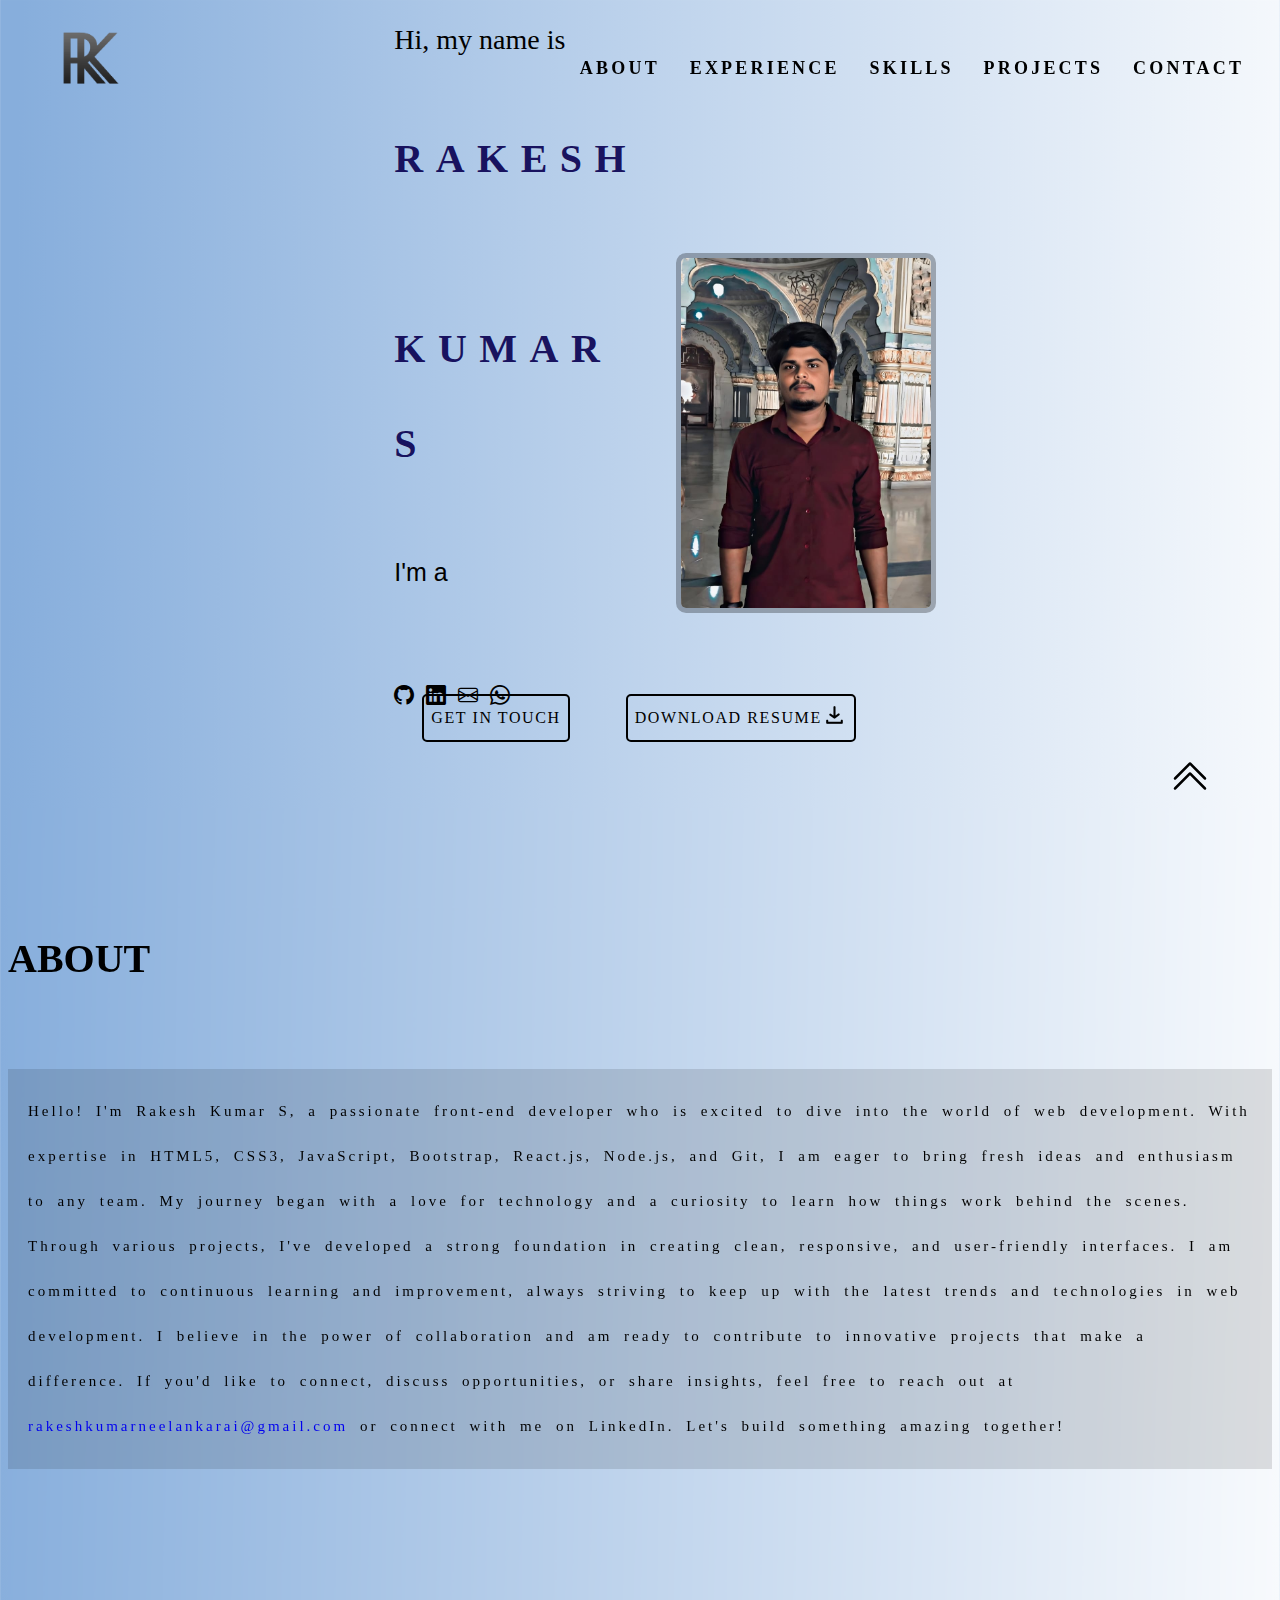
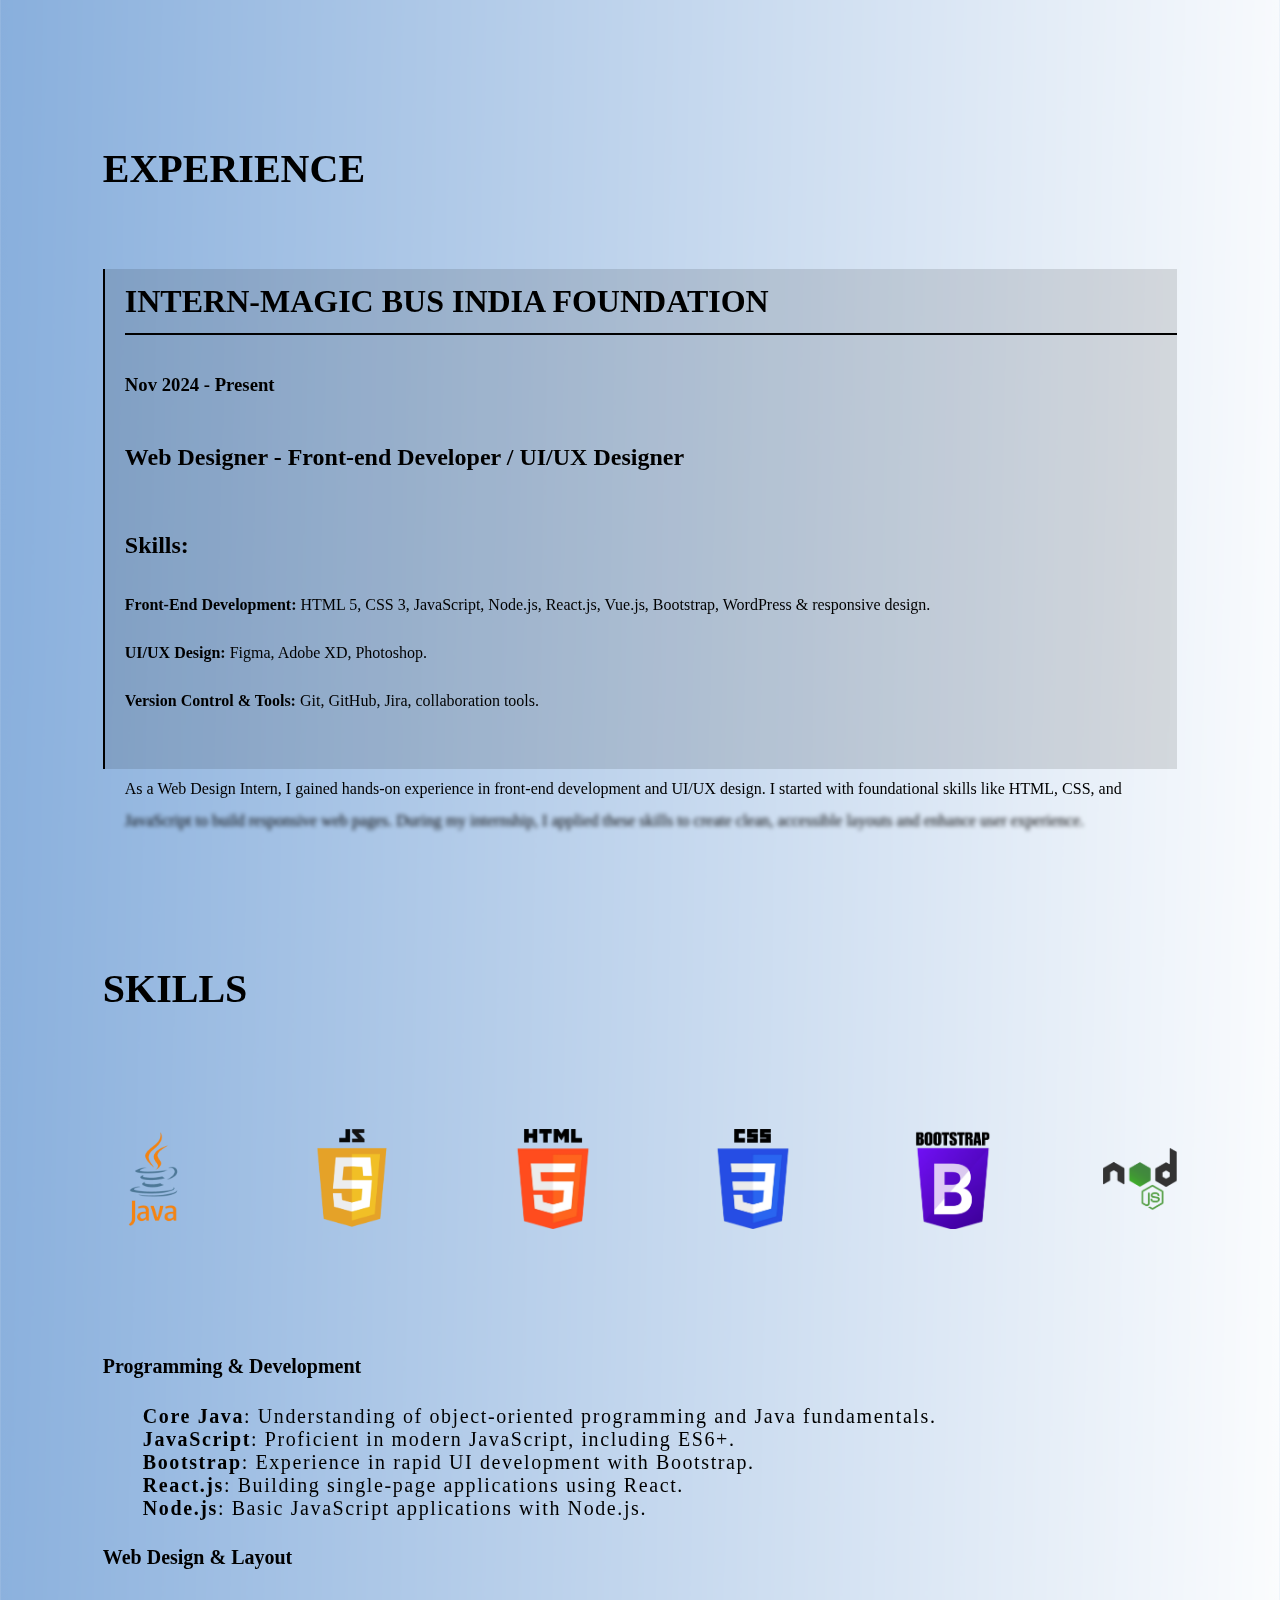
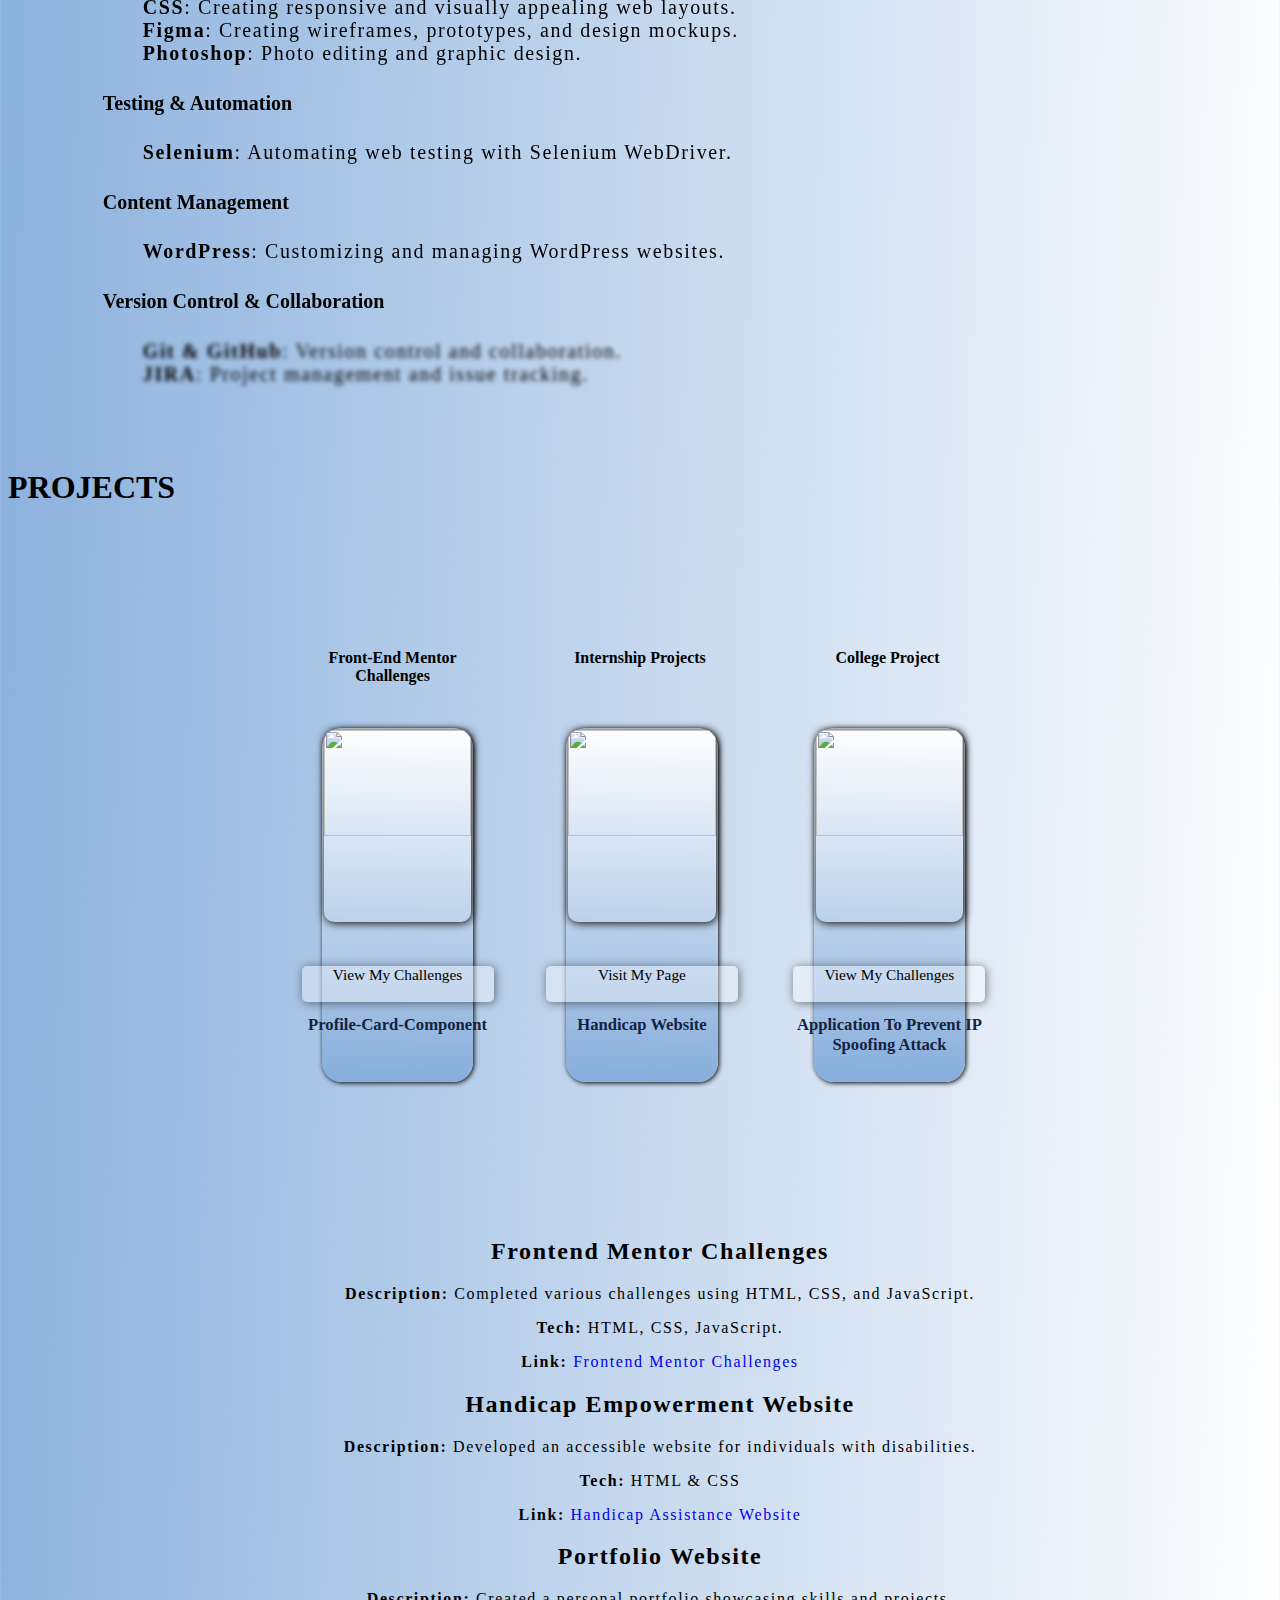
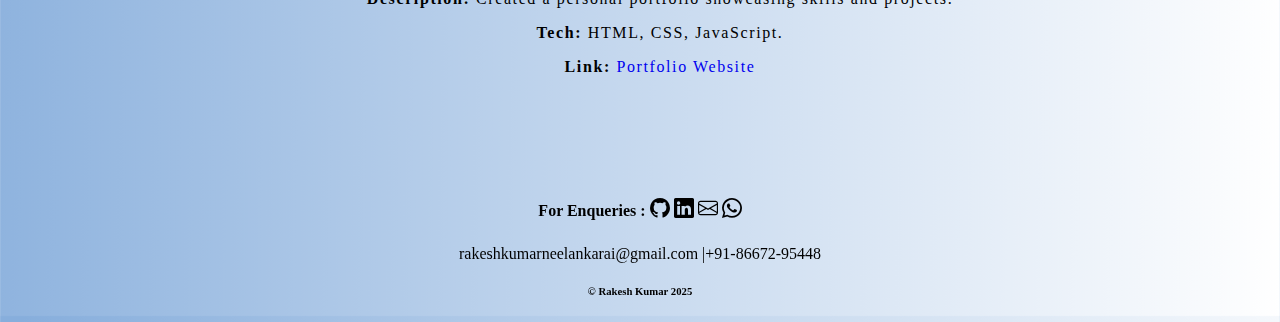
==== commit 22e14e5e: "new" ====
--- a/index.html
+++ b/index.html
@@ -193,7 +193,7 @@
         <div class="container"><h1 id="">PROJECTS</h1>
             <div class="gricent">
             <div class="gridp container-XS">
-            <div class="tone"><h4 class="ms-4 txt-align-center">Front-End Mentor Challenges</h4></div>
+            <div class="tone"><h4>Front-End Mentor Challenges</h4></div>
             <div class="container_block1" id="containerBlock">
                 <img alt="" class="container_img1"  id="containerImg">
                 <h3 class="container_name1"id="containerName"></h3>
--- a/index.css
+++ b/index.css
@@ -298,7 +298,6 @@
     line-height: 3;
     background-color: #0000001e;
     padding: 20px;
-    border: 5px solid black;
 }
 
 
@@ -336,7 +335,7 @@
     border-left: 2px solid black;
     height: 500px;
     padding-left: 20px;
-    background-color: #00000032;
+    background-color: #0000001e;
 
 }
 #exptitle{
@@ -514,7 +513,6 @@
     grid-template-areas: "tone ttwo tthree" "one two three";
     position: relative;
     top: 100px;
-    overflow: hidden; 
     text-align: center;
 }
 .gricent{
@@ -531,12 +529,11 @@
   width: 100%;
   height: 350px;
   display: flex;
-  background-color: rgba(0, 0, 0, 0.571);
+  background-image: linear-gradient( 1801.3deg,  rgba(135,174,220,1) 1.5%, rgba(255,255,255,1) 100.3% );
   border-radius: 20px;
-  box-shadow: 1px 1px 10px black;
-  background-color: rgba(0, 0, 0, 0.694);
+  box-shadow: 1px 1px 5px black;
+  overflow: visible;
   justify-content: center;
-  z-index: 10;
 }
 
 .container_block1{
@@ -552,17 +549,17 @@
 }
 
 #containerName{
-  color: rgb(255, 255, 255);
+  color: rgb(21, 34, 63);
   text-wrap: wrap;
   font-size: 1.3vw;
   position: absolute;
   bottom: -10px;
   width: 250px !important;
   height: 60px;
-  z-index: 8;
   text-align: center;
 }
 #containerImg{
+  min-width: 100px;
   width: 100% !important;
   height: 55%;
   border-radius: 10px;
@@ -575,10 +572,12 @@
   height: 4vh;
   color: #000;
   border-radius: 5px;
-  background-color: #ffffff;
+  background-color: #ffffff5c;
   position: absolute;
   bottom: 80px;
   font-size: 1.2vw;
+  font-weight: 500;
+  box-shadow: 1px 1px 10px rgba(0, 0, 0, 0.5);
 }
 
 
@@ -860,7 +859,7 @@
 @media screen and (min-width: 300px) and (max-width: 700px) {
 
   body{
-    height: 6700px;
+    height: 6800px;
   }
 
    .mobilemenu{
@@ -870,12 +869,12 @@
     font-size: 5px;
     position: fixed;
     bottom: 0px;
-    background-color: #ffffff;
+    background-color: #b8e4ff;
     color: #000;
     z-index: 11;
     align-items: center;
     box-shadow: 0px 0px 10px rgba(0,0,0,0.5);
-    background-image: radial-gradient( circle farthest-corner at 3.7% 49.8%,  rgba(45, 129, 194, 0.438) 21.9%, rgba(143, 119, 253, 0.189) 52.9% );
+    background-image: radial-gradient( circle farthest-corner at 3.7% 49.8%,  rgba(171, 218, 255, 0.97) 21.9%, rgba(113, 153, 255, 0.499) 52.9% );
 
    }
 
@@ -1108,7 +1107,7 @@
     }
 
      .gridp{
-      text-align: center;
+        text-align: center;
         display: grid;
         grid-template-columns: 320px;
         grid-template-rows: repeat(350px, 1fr);
@@ -1118,10 +1117,22 @@
         text-align: center;
         top: 100px;
         left: 5px;
-        overflow: hidden; 
-        grid-row-gap: 20px;
+        overflow: visible; 
+        grid-row-gap: 50px;
         
     }
+
+    #containerBlock{
+     overflow: visible;
+    }
+
+    .gridp h4{
+          display: flex;
+          justify-content: center;
+          position: relative;
+          left: 15px;
+    } 
+
     .container_block1 , .container_block2 , .container_block3{
         position: relative;
               width: 300px;
@@ -1134,6 +1145,7 @@
         justify-items: center;
         position: relative;
         top: -100px;
+        overflow: visible;
     }
 
     .tone,.ttwo,.tthree{
@@ -1155,8 +1167,7 @@
 
     footer{
         position: relative;
-        top: 1000px;
-        
+        top: 1000px;  
     }
 
     .tone{
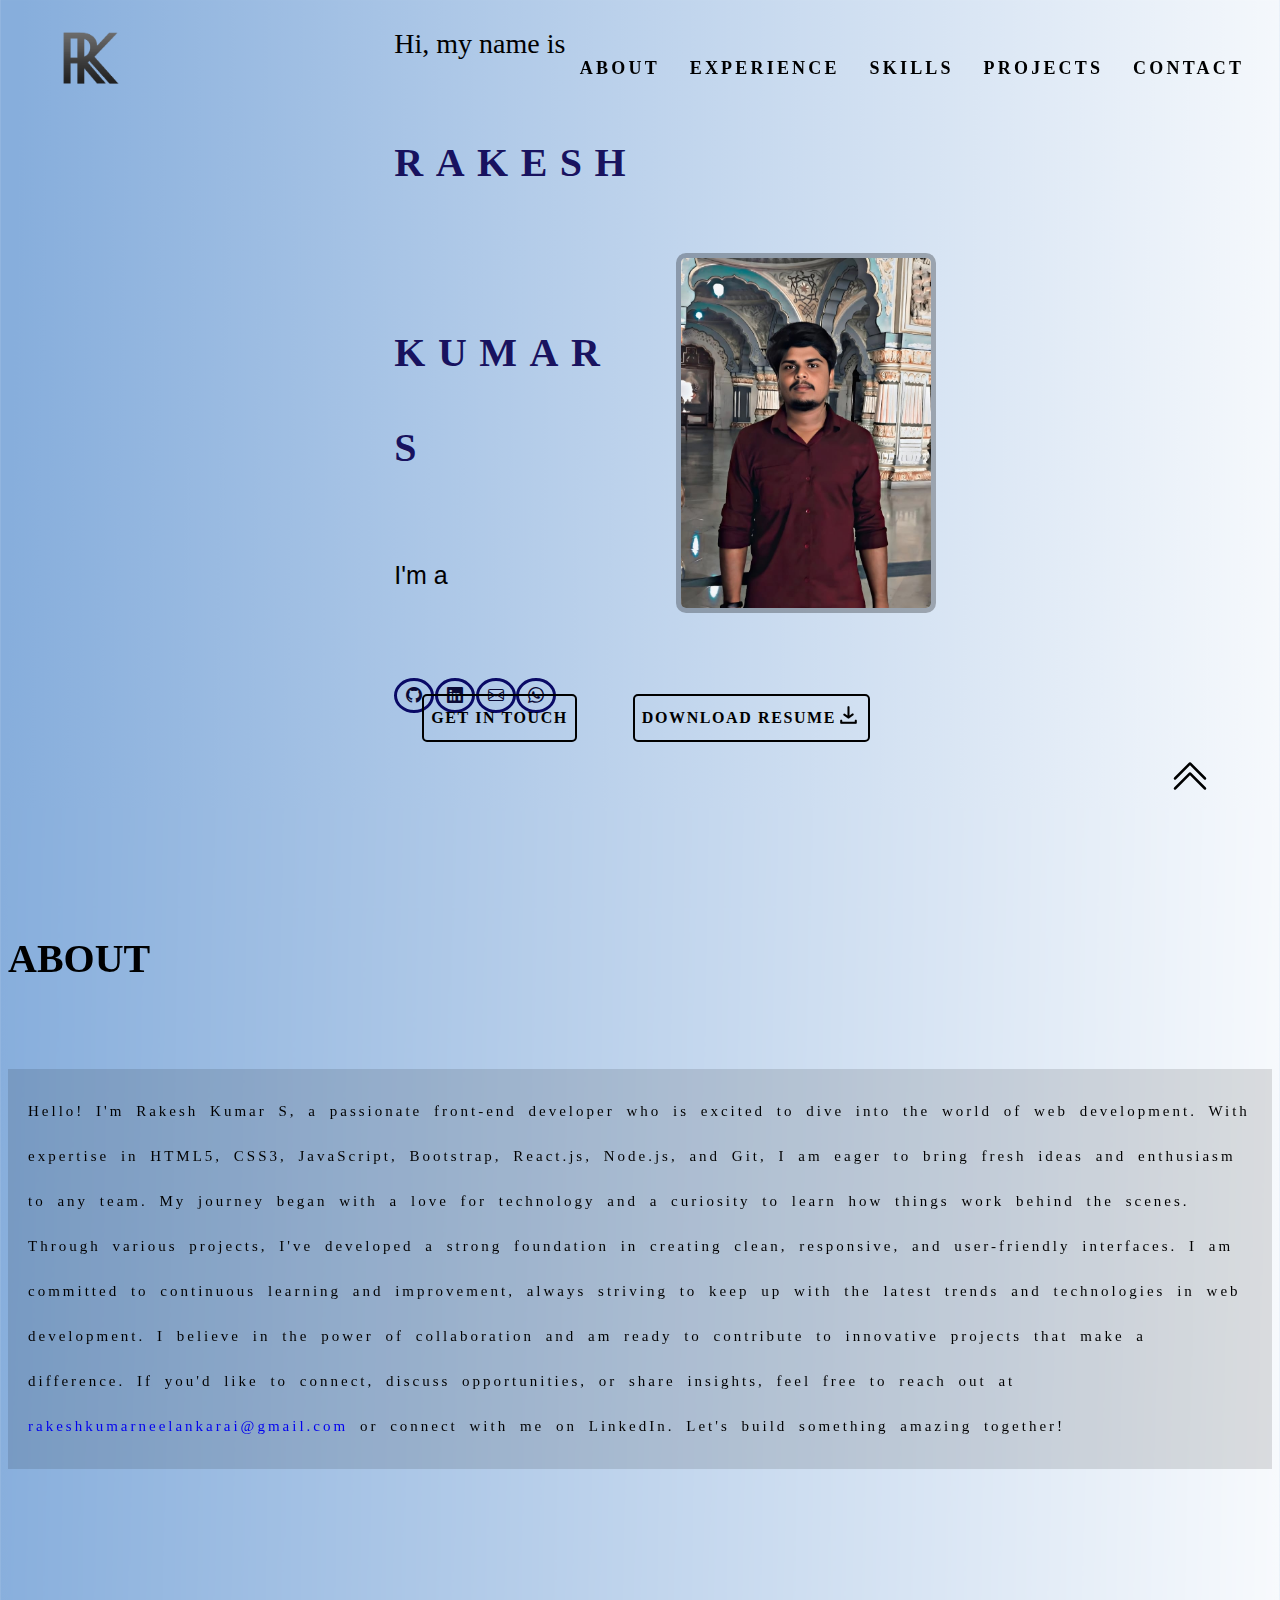
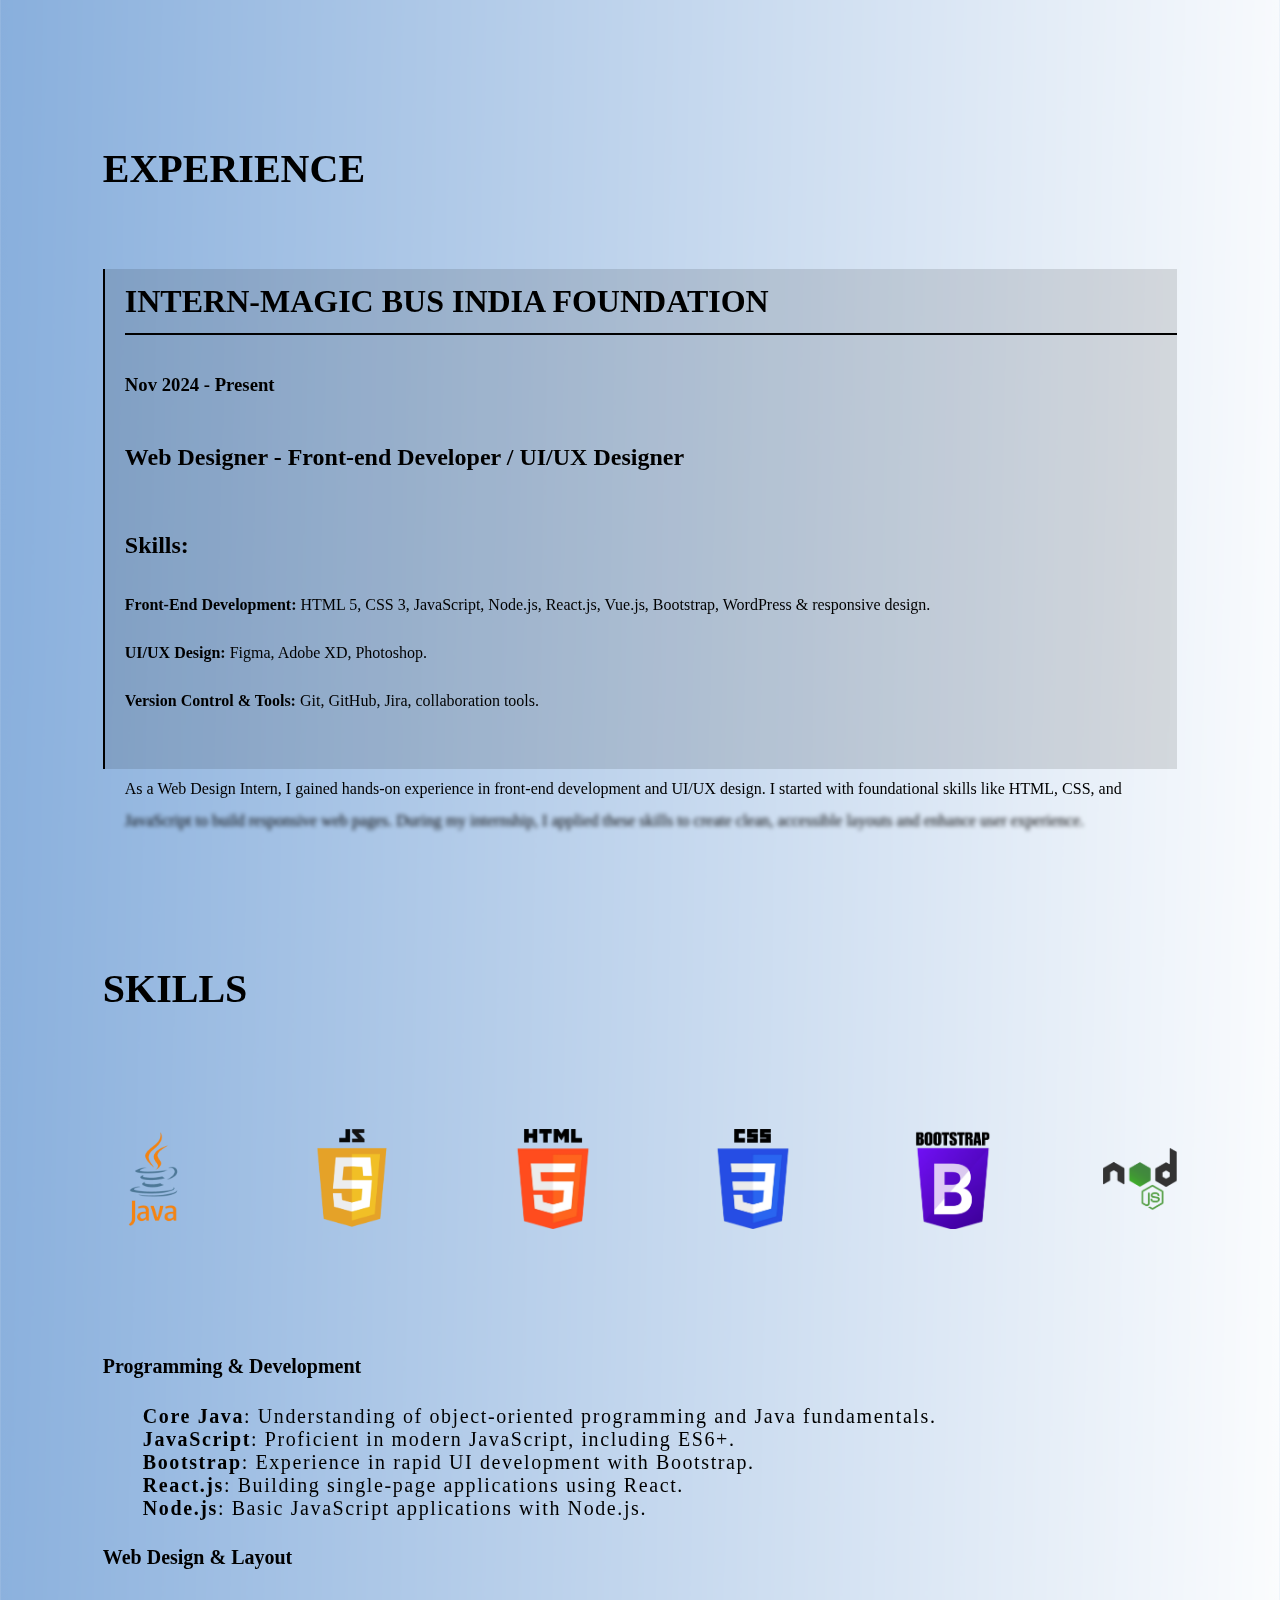
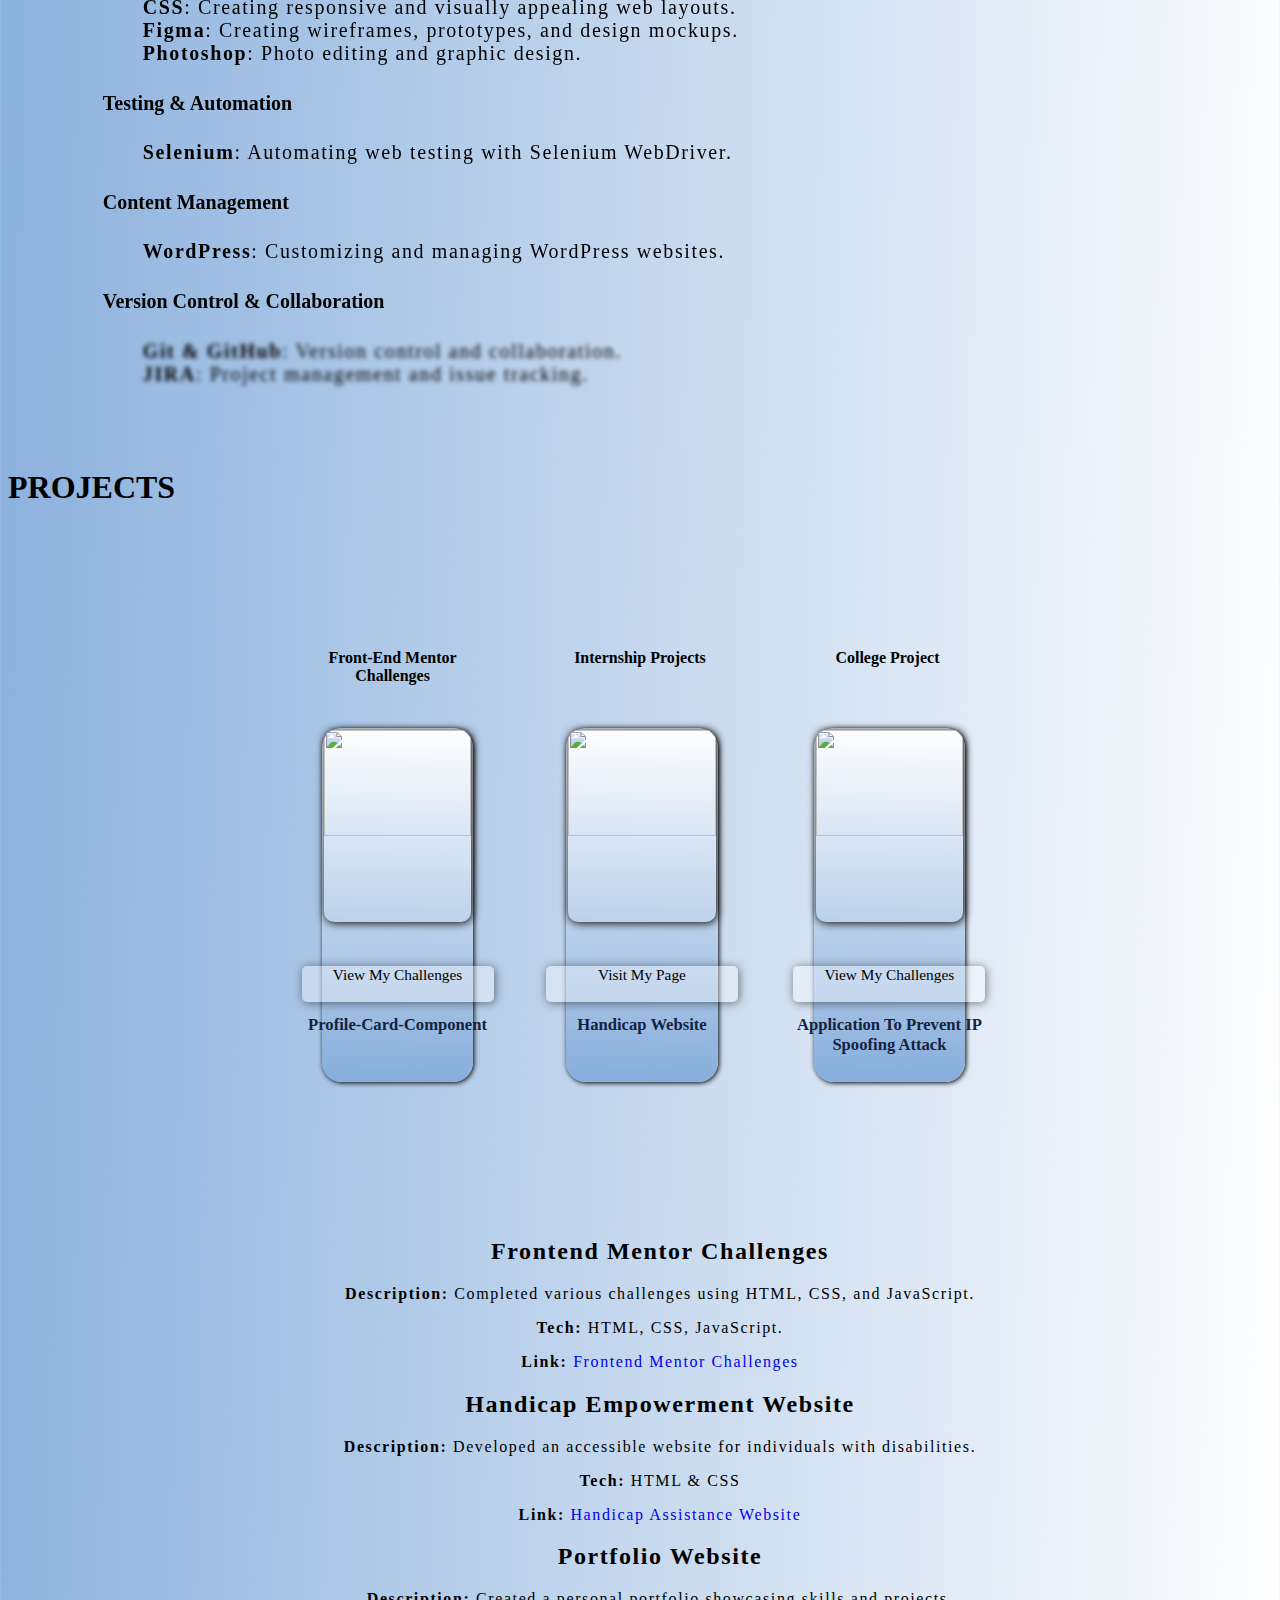
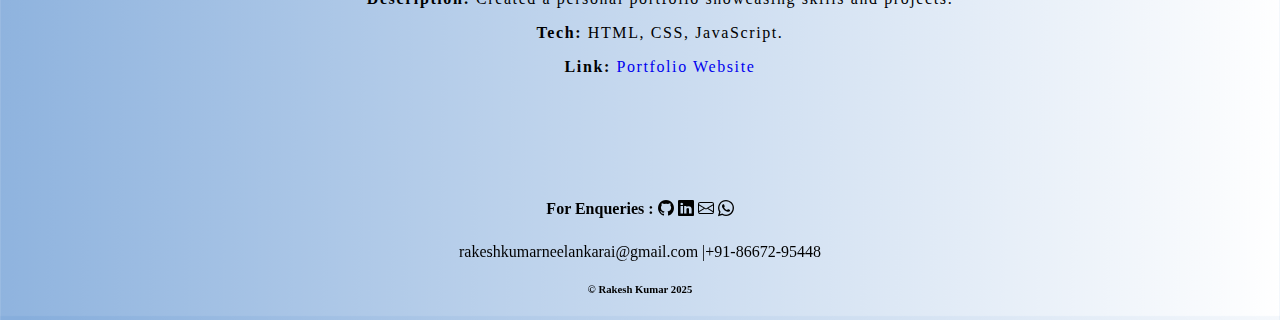
==== commit 62f986b4: "new" ====
--- a/index.html
+++ b/index.html
@@ -98,8 +98,8 @@
 
     <div class="awrap container slide-top"><h1 id="abt">ABOUT</h1>
         <div id="profileimageabout" class="container"><img src="rakks.jpeg" class="myimg" alt=""></div>
-        <p id="abtp"> Hello! I'm Rakesh Kumar S, a passionate front-end developer who is excited to dive into the world of web development. With expertise in HTML5, CSS3, JavaScript, Bootstrap, React.js, Node.js, and Git, I am eager to bring fresh ideas and enthusiasm to any team. My journey began with a love for technology and a curiosity to learn how things work behind the scenes. Through various projects, I've developed a strong foundation in creating clean, responsive, and user-friendly interfaces. I am committed to continuous learning and improvement, always striving to keep up with the latest trends and technologies in web development. I believe in the power of collaboration and am ready to contribute to innovative projects that make a difference. If you'd like to connect, discuss opportunities, or share insights, feel free to reach out at <a href="mailto:rakeshkumarneelankarai@gmail.com?">rakeshkumarneelankarai@gmail.com</a>
-            or connect with me on LinkedIn. Let's build something amazing together!</p>
+        <div><p id="abtp"> Hello! I'm Rakesh Kumar S, a passionate front-end developer who is excited to dive into the world of web development. With expertise in HTML5, CSS3, JavaScript, Bootstrap, React.js, Node.js, and Git, I am eager to bring fresh ideas and enthusiasm to any team. My journey began with a love for technology and a curiosity to learn how things work behind the scenes. Through various projects, I've developed a strong foundation in creating clean, responsive, and user-friendly interfaces. I am committed to continuous learning and improvement, always striving to keep up with the latest trends and technologies in web development. I believe in the power of collaboration and am ready to contribute to innovative projects that make a difference. If you'd like to connect, discuss opportunities, or share insights, feel free to reach out at <a href="mailto:rakeshkumarneelankarai@gmail.com?">rakeshkumarneelankarai@gmail.com</a>
+            or connect with me on LinkedIn. Let's build something amazing together!</p></div>
     </div>
 
 </section>
@@ -228,10 +228,10 @@
     <footer id="foot" class="container slide-top" >
         <div class="footwrap">
             <div class="container"><p><h4 class=" ps-4 pe-3 enqfont ">For Enqueries :<span class="fstick">
-                    <a href="https://github.com/rakks1"><i class="bi bi-github ic1 icon-100"></i></a>
-                    <a href="https://www.linkedin.com/in/rakesh-kumar-6b7b6b234"><i class="bi bi-linkedin icon-100"></i></a>
-                    <a href="mailto:rakeshkumarneelankarai@gmail.com"><i class="bi bi-envelope icon-100"></i></a>
-                    <a href="https://api.whatsapp.com/send?phone=918667295448"><i class="bi bi-whatsapp icon-100"></i></a>
+                    <a href="https://github.com/rakks1"><i class="bi bi-github ic1"></i></a>
+                    <a href="https://www.linkedin.com/in/rakesh-kumar-6b7b6b234"><i class="bi bi-linkedin "></i></a>
+                    <a href="mailto:rakeshkumarneelankarai@gmail.com"><i class="bi bi-envelope "></i></a>
+                    <a href="https://api.whatsapp.com/send?phone=918667295448"><i class="bi bi-whatsapp "></i></a>
                 </span>   
             </div>    
             <p class="fmail"><a href="mailto:rakeshkumarneelankarai@gmail.com">rakeshkumarneelankarai@gmail.com </a>|<a href="tel:+918667295448">+91-86672-95448</a></p>
--- a/index.css
+++ b/index.css
@@ -1,4 +1,4 @@
-*{
+html{
   scroll-behavior: smooth;
 }
 
@@ -142,22 +142,30 @@
     justify-content: start;
 }
 
-.icon-100 { font-size: 20px; color: black;
-  transition: ease-in 100ms;
+.icon-100 { 
+  font-size: 1rem; color: rgb(10, 10, 54);
+  margin-right: 10%;
+  padding: 6px 9px 6px 9px;
+  transition:  100ms;
+  border: 3px solid rgb(10, 10, 102);
+  border-radius: 100%;
+
 }
 
 .icon-100:hover{
   text-shadow: 2px 2px 10px rgba(0, 0, 0, 0.63);
   color: white;
+  transition: ease-in-out ;
+  transform: scale(3) !important;
+
 }
 
 .stick{
     display: flex;
-    width: 50% !important;
+    width: 70% !important;
     justify-content: space-between;
     position: relative;
     top: 50px;
-    width: 50px;    
 }
 
 #name1{
@@ -221,6 +229,7 @@
   transition: ease-in-out 100ms;
   list-style: none ;
   border-radius: 5px;
+  font-weight: 600;
 }
 
 .downimg{
@@ -282,6 +291,8 @@
     transition: top 0.5s;
     position: relative;
     animation-name: slide-top;
+    scroll-behavior: smooth;
+
 }
 
 #abt{
@@ -318,6 +329,8 @@
     color: rgb(0, 0, 0);
     backdrop-filter: blur(2px);
     z-index: 2;
+    scroll-behavior: smooth;
+
 }
 #exp{
     font-size: 40px;
@@ -336,6 +349,8 @@
     height: 500px;
     padding-left: 20px;
     background-color: #0000001e;
+    scroll-behavior: smooth;
+
 
 }
 #exptitle{
@@ -382,6 +397,8 @@
     backdrop-filter: blur(2px);
     justify-content: center;
     z-index: 3;
+    scroll-behavior: smooth;
+
 }
 .swrap{
     width:85% ;
@@ -683,7 +700,7 @@
 
 }
 
-@media screen and (min-width: 700px) and (max-width: 1000px) {
+@media screen and (min-width: 769px) and (max-width: 1000px) {
 
   body{
     height: 4800px;
@@ -830,33 +847,9 @@
 
 }
 
-@media screen and (min-width: 700px) and (max-width: 767px) {
- 
-  .mobilemenu{
-    display: none;
-   } 
-
-    .container_name1,.container_name2,.container_name3{
-       position: absolute;
-       bottom: -50px;
-    }
-
-    #profileimageabout{
-        display: none;
-    }
-    #containerBlock{
-      width: 100%;
-      height: 250px;
-    }
-    #containerImg{
-      height: 40%;
-    }
-    #containerName{
-      width: 100px !important;
-    }
-}
-
-@media screen and (min-width: 300px) and (max-width: 700px) {
+
+
+@media screen and (min-width: 300px) and (max-width: 768px) {
 
   body{
     height: 6800px;
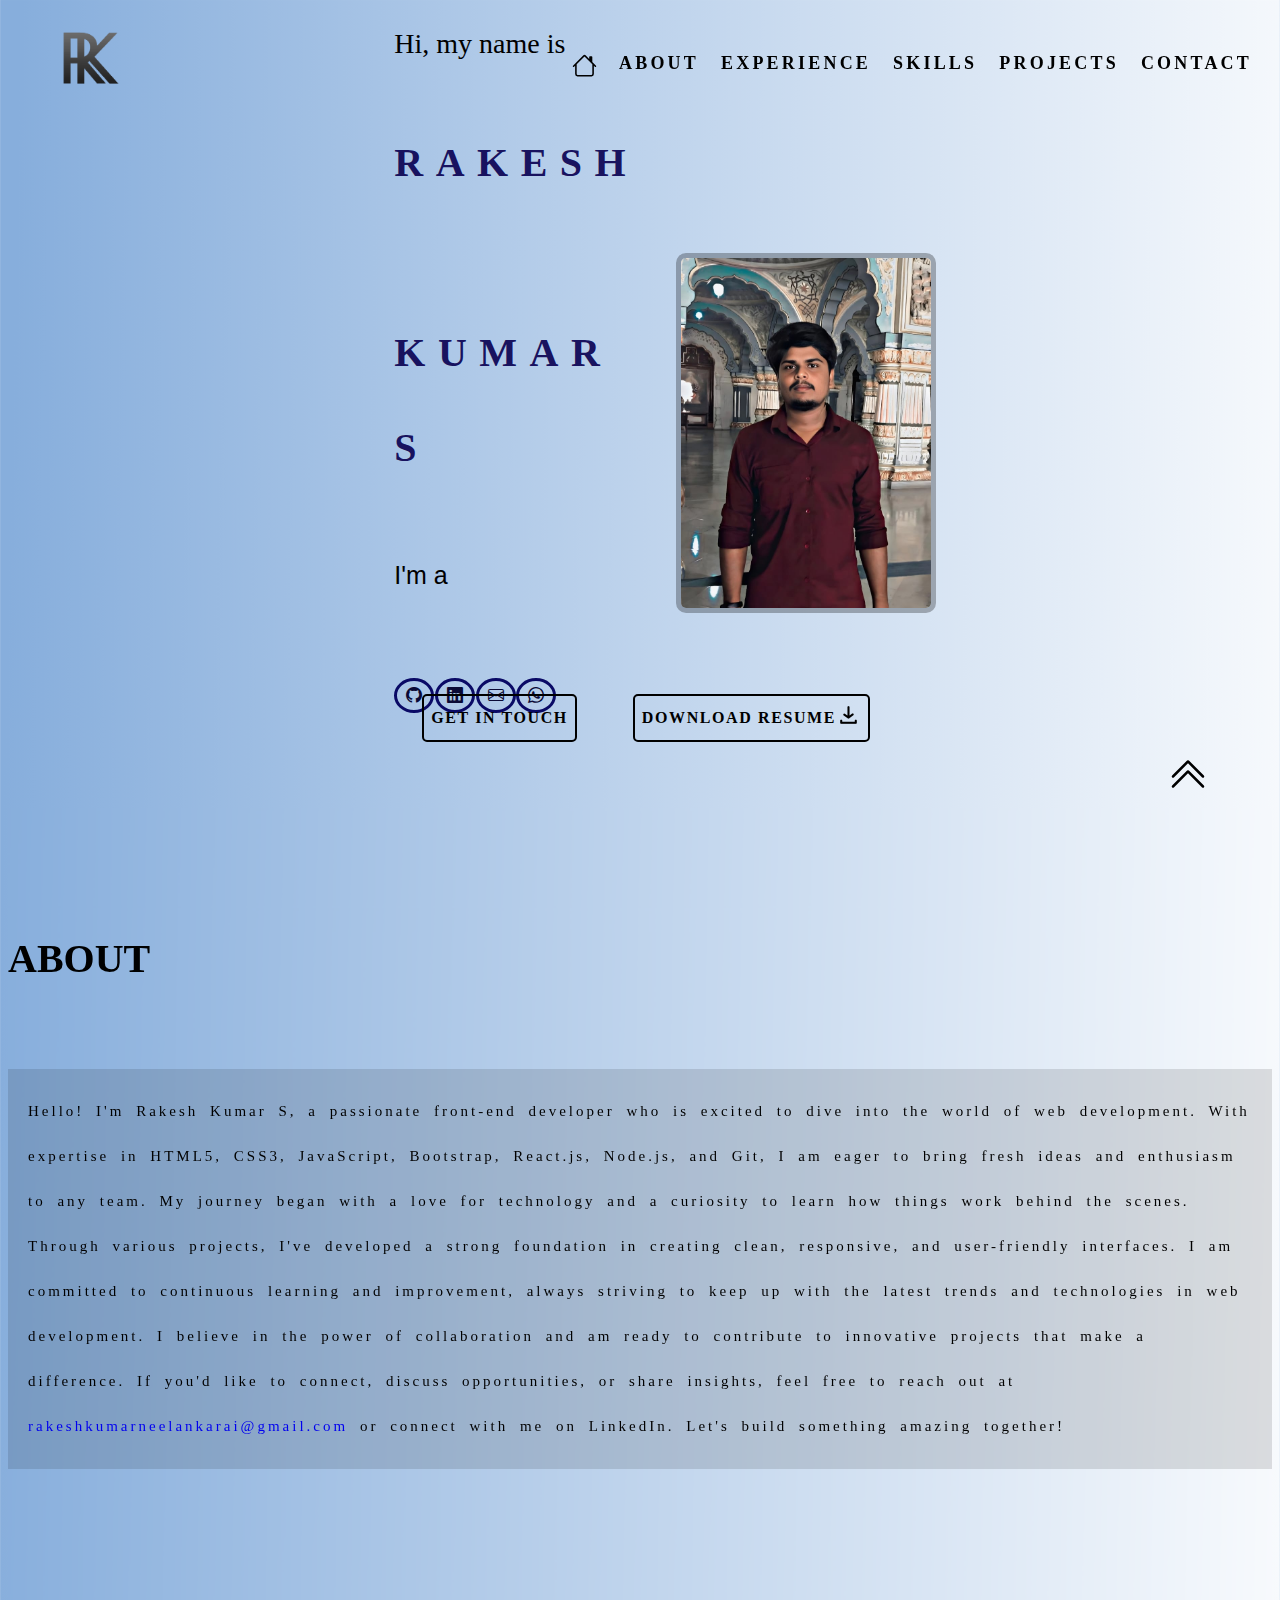
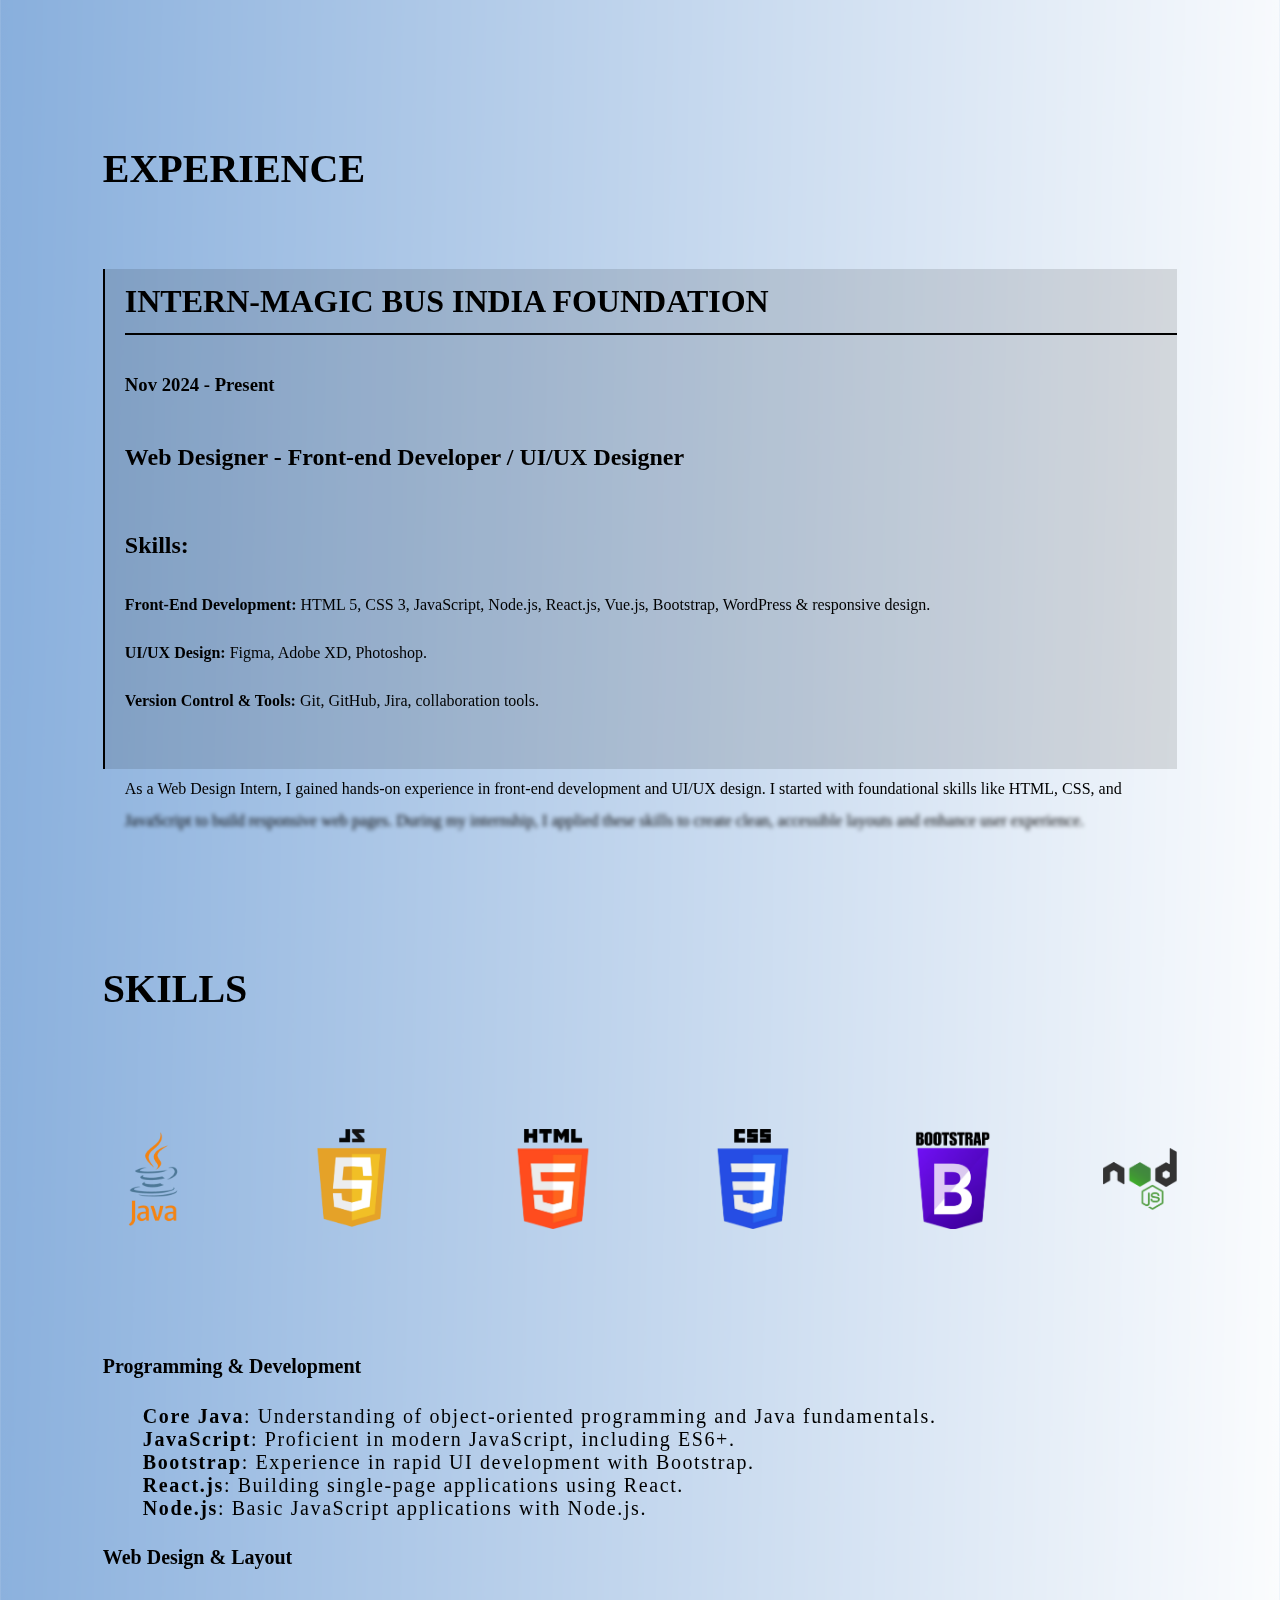
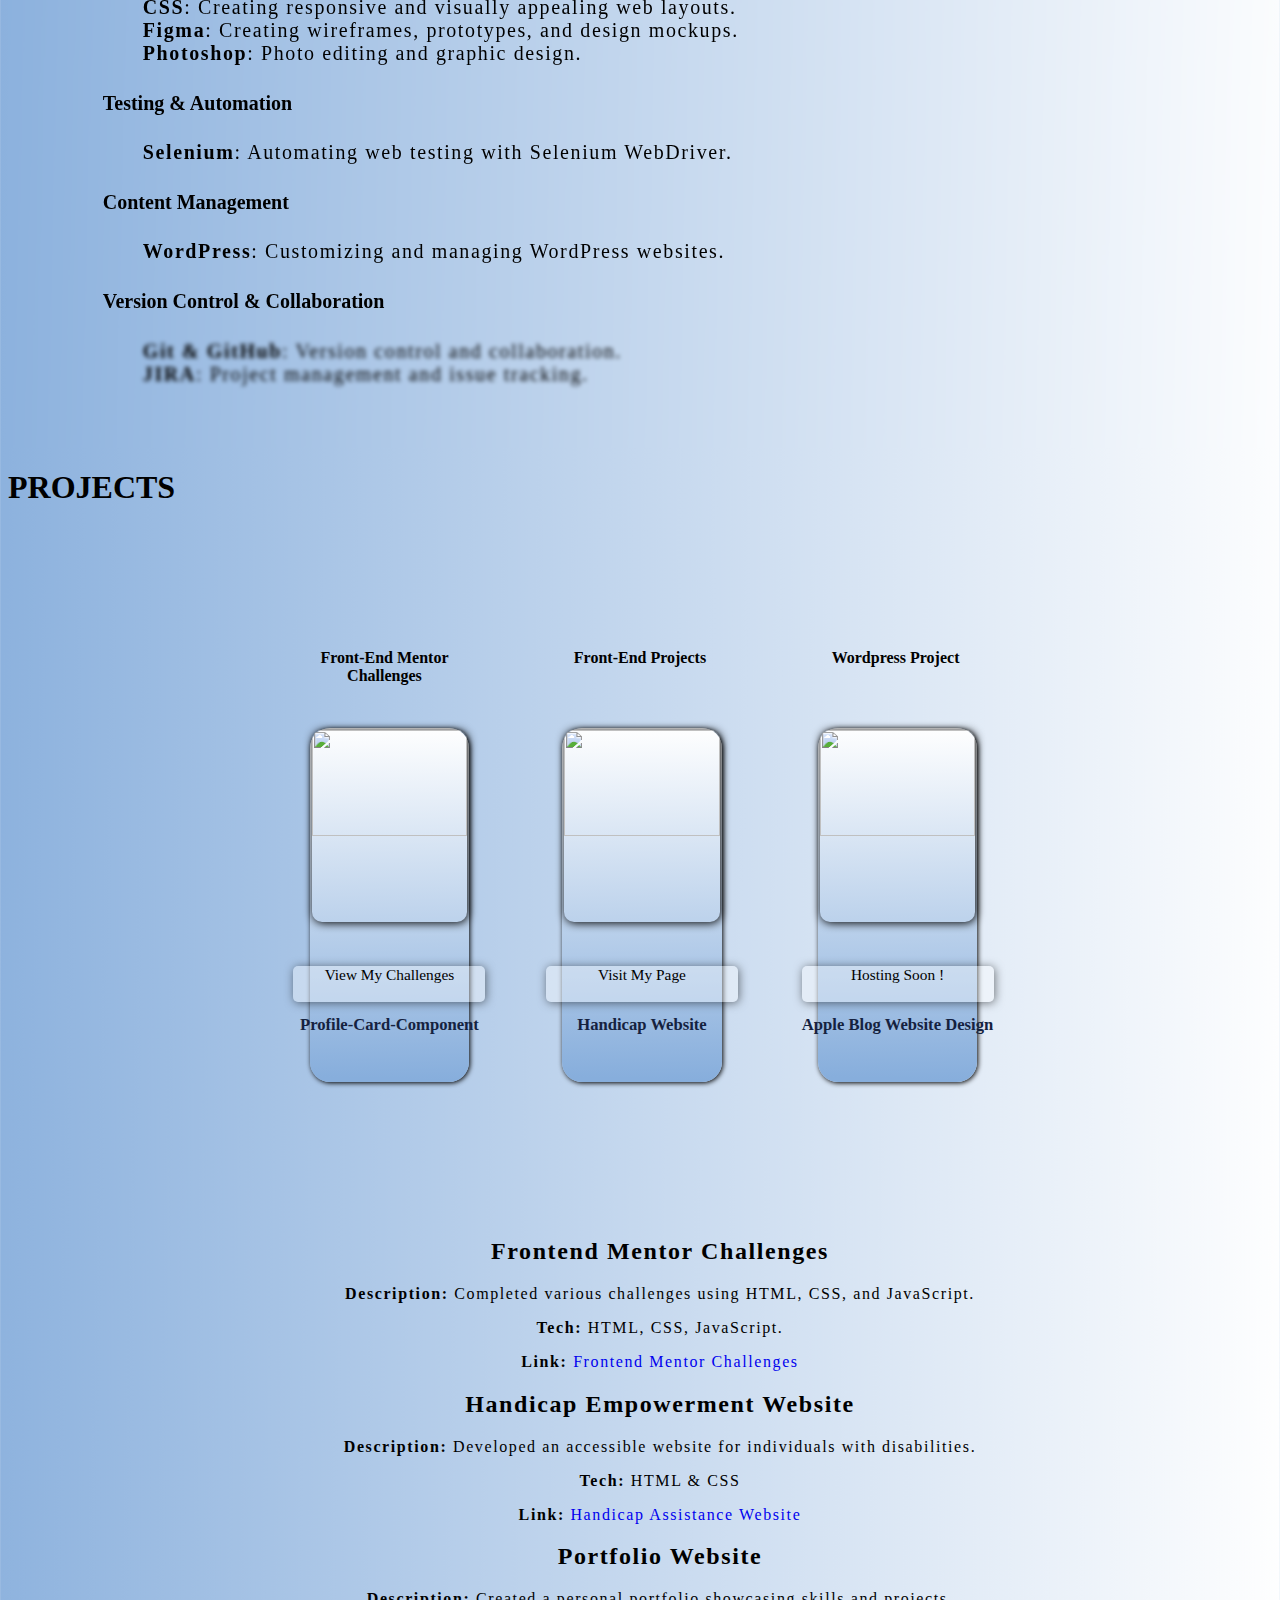
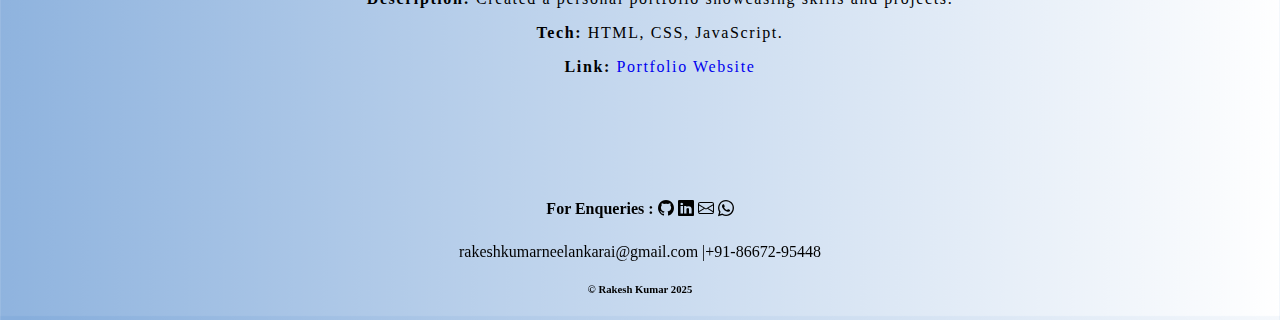
==== commit e202d997: "hi" ====
--- a/index.html
+++ b/index.html
@@ -19,11 +19,13 @@
 <body class="container-xxxl bg-pan-left">
 
     <nav class="container-xxxxl" id="sticky">
-        <div class="image"><img src="logo.png" id="logo" class="rotate-scale-down-ver" alt=""></div>
-        <p id="menu"><a href="#aboutanc" class="navh">ABOUT</a><a href="#expanc" class="navh">EXPERIENCE</a><a href="#skillanc" class="navh">SKILLS</a><a href="#projectanc" class="navh">PROJECTS</a><a href="contact.html" class="navh"> CONTACT</a></p>
+        <div class="image"><a href="index.html" ><img src="logo.png" id="logo" class="rotate-scale-down-ver" alt="logo"></a></div>
+        <p id="menu"><a href="index.html" class="navh"><svg xmlns="http://www.w3.org/2000/svg" width="25" height="25" fill="black" class="bi bi-house" viewBox="0 0 16 16">
+            <path d="M8.707 1.5a1 1 0 0 0-1.414 0L.646 8.146a.5.5 0 0 0 .708.708L2 8.207V13.5A1.5 1.5 0 0 0 3.5 15h9a1.5 1.5 0 0 0 1.5-1.5V8.207l.646.647a.5.5 0 0 0 .708-.708L13 5.793V2.5a.5.5 0 0 0-.5-.5h-1a.5.5 0 0 0-.5.5v1.293zM13 7.207V13.5a.5.5 0 0 1-.5.5h-9a.5.5 0 0 1-.5-.5V7.207l5-5z"/>
+          </svg></a><a href="#aboutanc" class="navh">ABOUT</a><a href="#expanc" class="navh">EXPERIENCE</a><a href="#skillanc" class="navh">SKILLS</a><a href="#projectanc" class="navh">PROJECTS</a><a href="contact.html" class="navh"> CONTACT</a></p>
     </nav>
 
-    <div id="homebutpc"><a href="index.html"><svg xmlns="http://www.w3.org/2000/svg" width="40" height="40" fill="black" class="bi bi-chevron-double-up" viewBox="0 0 16 16">
+    <div id="homebutpc"><a href="index.html" class="navh"><svg xmlns="http://www.w3.org/2000/svg" width="40" height="40" fill="black" class="bi bi-chevron-double-up" viewBox="0 0 16 16">
         <path fill-rule="evenodd" d="M7.646 2.646a.5.5 0 0 1 .708 0l6 6a.5.5 0 0 1-.708.708L8 3.707 2.354 9.354a.5.5 0 1 1-.708-.708z"/>
         <path fill-rule="evenodd" d="M7.646 6.646a.5.5 0 0 1 .708 0l6 6a.5.5 0 0 1-.708.708L8 7.707l-5.646 5.647a.5.5 0 0 1-.708-.708z"/>
       </svg></a>
@@ -98,7 +100,7 @@
 
     <div class="awrap container slide-top"><h1 id="abt">ABOUT</h1>
         <div id="profileimageabout" class="container"><img src="rakks.jpeg" class="myimg" alt=""></div>
-        <div><p id="abtp"> Hello! I'm Rakesh Kumar S, a passionate front-end developer who is excited to dive into the world of web development. With expertise in HTML5, CSS3, JavaScript, Bootstrap, React.js, Node.js, and Git, I am eager to bring fresh ideas and enthusiasm to any team. My journey began with a love for technology and a curiosity to learn how things work behind the scenes. Through various projects, I've developed a strong foundation in creating clean, responsive, and user-friendly interfaces. I am committed to continuous learning and improvement, always striving to keep up with the latest trends and technologies in web development. I believe in the power of collaboration and am ready to contribute to innovative projects that make a difference. If you'd like to connect, discuss opportunities, or share insights, feel free to reach out at <a href="mailto:rakeshkumarneelankarai@gmail.com?">rakeshkumarneelankarai@gmail.com</a>
+        <div><p id="abtp"> Hello! I'm Rakesh Kumar S, a passionate front-end developer who is excited to dive into the world of web development. With expertise in HTML5, CSS3, JavaScript, Bootstrap, React.js, Node.js, and Git, I am eager to bring fresh ideas and enthusiasm to any team. My journey began with a love for technology and a curiosity to learn how things work behind the scenes. Through various projects, I've developed a strong foundation in creating clean, responsive, and user-friendly interfaces. I am committed to continuous learning and improvement, always striving to keep up with the latest trends and technologies in web development. I believe in the power of collaboration and am ready to contribute to innovative projects that make a difference. If you'd like to connect, discuss opportunities, or share insights, feel free to reach out at <a id="abtmail" href="mailto:rakeshkumarneelankarai@gmail.com?">rakeshkumarneelankarai@gmail.com</a>
             or connect with me on LinkedIn. Let's build something amazing together!</p></div>
     </div>
 
@@ -201,7 +203,7 @@
                 <a class="fmBtn" href="https://www.frontendmentor.io/profile/rakks1/solutions">View My Challenges</a>
             </div>
 
-            <div class="ttwo"><h4>Internship Projects</h4></div>
+            <div class="ttwo"><h4>Front-End Projects</h4></div>
             <div class="container_block2" id="containerBlock">
                 <img alt="" class="container_img2"  id="containerImg">
                 <h3 class="container_name2" id="containerName"></h3>
@@ -209,12 +211,12 @@
                 <a class="container_text2 fmBtn" href=""></a>
             </div>
 
-            <div class="tthree"><h4>College Project</h4></div>
+            <div class="tthree"><h4>Wordpress Project</h4></div>
             <div class="container_block3"  id="containerBlock">
                 <img alt="" class="container_img3"  id="containerImg">
                 <h3 class="container_name3" id="containerName"></h3>
                 <p class="container_text3"></p>
-                <a class="fmBtn" href="https://www.frontendmentor.io/profile/rakks1/solutions">View My Challenges</a>
+                <a class="fmBtn" href="https://www.frontendmentor.io/profile/rakks1/solutions">Hosting Soon !</a>
 
             </div>
 
--- a/index.css
+++ b/index.css
@@ -502,7 +502,6 @@
     border: 1px solid gray;
 }
 
-
 #projectanc{
     width: 100%;
     height: 120px;
@@ -511,7 +510,6 @@
     position: relative;
     z-index: 1;
 }
-
 
 #projects{
     height: 1030px;
@@ -700,7 +698,7 @@
 
 }
 
-@media screen and (min-width: 769px) and (max-width: 1000px) {
+@media screen and (min-width: 700px) and (max-width: 1000px) {
 
   body{
     height: 4800px;
@@ -847,9 +845,7 @@
 
 }
 
-
-
-@media screen and (min-width: 300px) and (max-width: 768px) {
+@media screen and (min-width: 300px) and (max-width: 700px) {
 
   body{
     height: 6800px;
@@ -914,6 +910,8 @@
 
     #sticky{
         box-shadow: none;
+        width: 50%;
+        font-size: 10px !important;
     }
 
     #logo{
@@ -1006,7 +1004,7 @@
         position: relative;
         height: 700px !important;
         z-index: 1;
-        top: 100px;
+        top: 200px;
       }
       .ewrap{
         width: 80% !important;
@@ -1027,7 +1025,7 @@
         font-size: 2vh;
       }
       #expcontent{
-        font-size: 2vh ;
+        font-size: 70% ;
         line-height: 1!important;
         border-left: 0px !important;
       }
@@ -1102,7 +1100,7 @@
      .gridp{
         text-align: center;
         display: grid;
-        grid-template-columns: 320px;
+        grid-template-columns: 300px;
         grid-template-rows: repeat(350px, 1fr);
         grid-template-areas: "tone" "one" "ttwo" "two" "tthree" "three" ;
         position: relative;
@@ -1114,9 +1112,14 @@
         grid-row-gap: 50px;
         
     }
+    #abtmail{
+      font-size: 10px;
+    }
 
     #containerBlock{
      overflow: visible;
+     width: 100% ;
+     max-width: 300px;
     }
 
     .gridp h4{
@@ -1210,6 +1213,7 @@
 
 
 }
+
 
 
 /* Trendy text styling */
@@ -1264,4 +1268,3 @@
       transform: translateY(0);
   }
 }
-
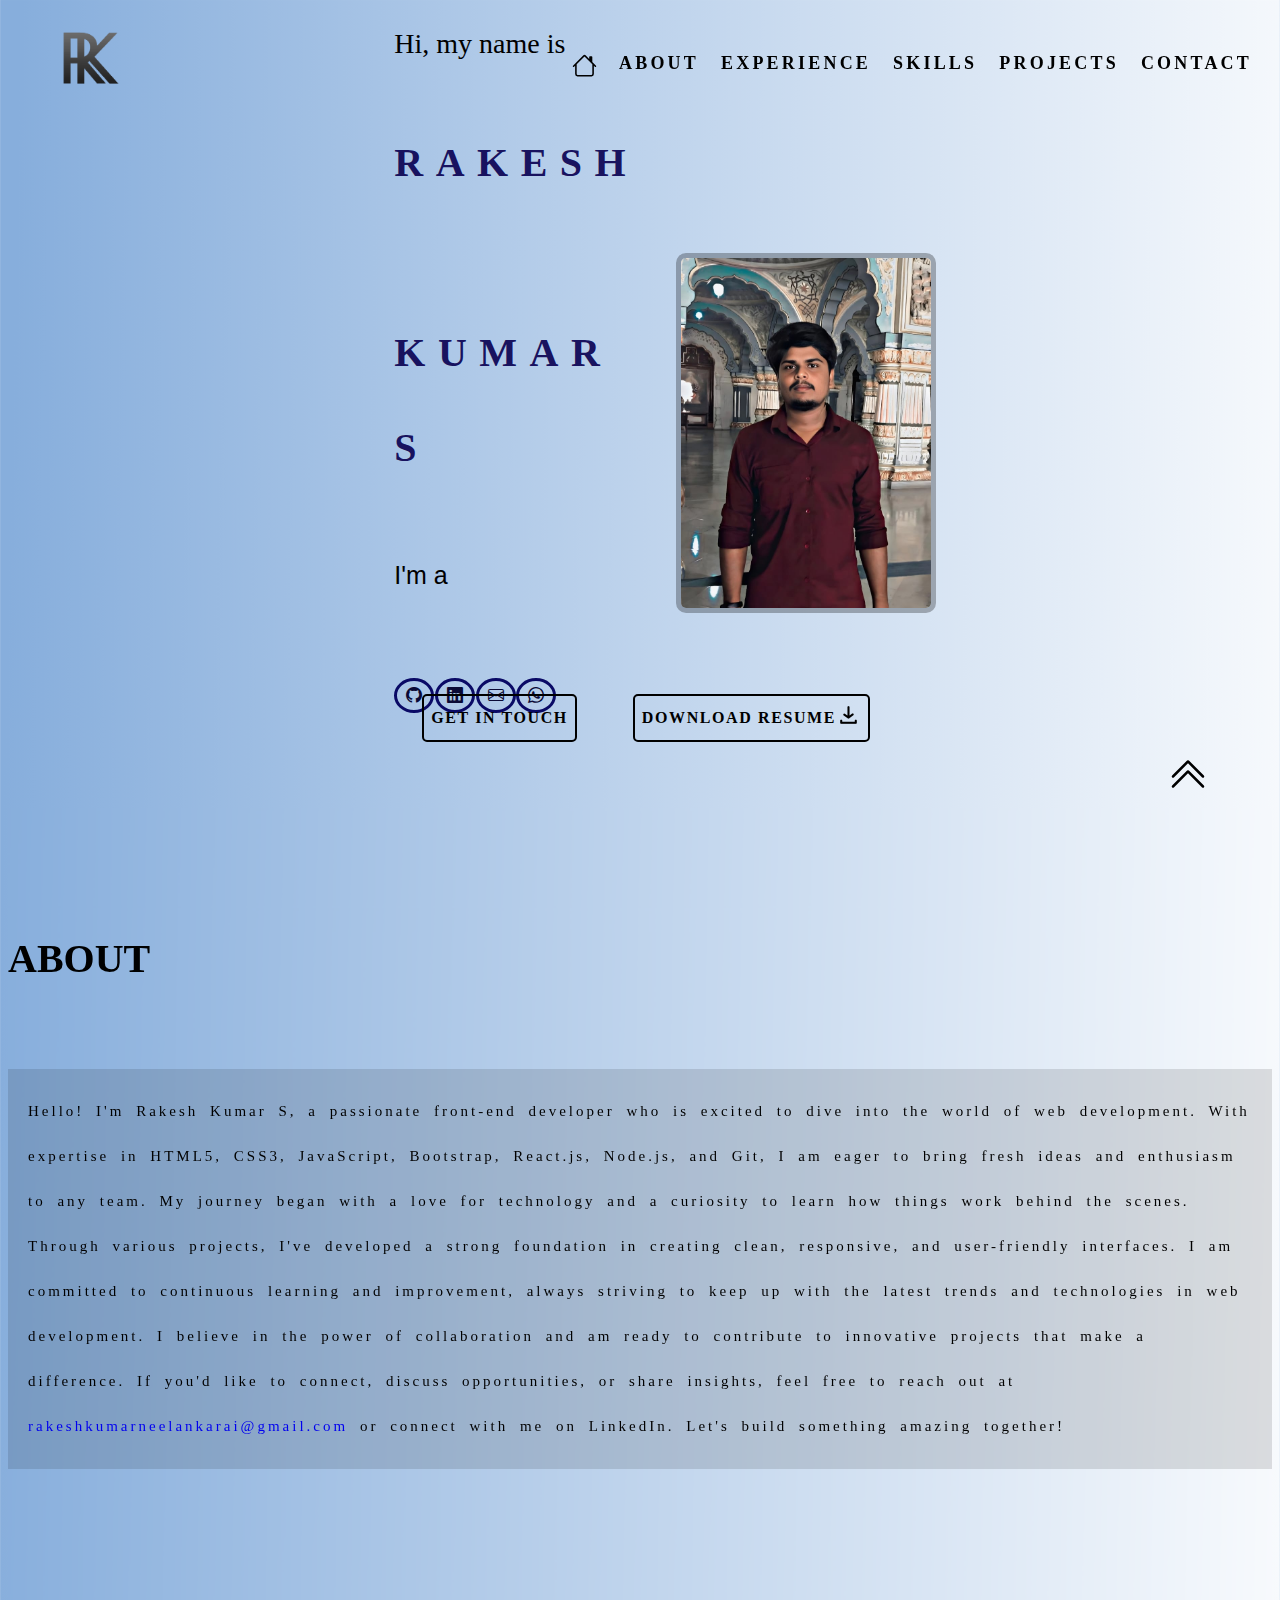
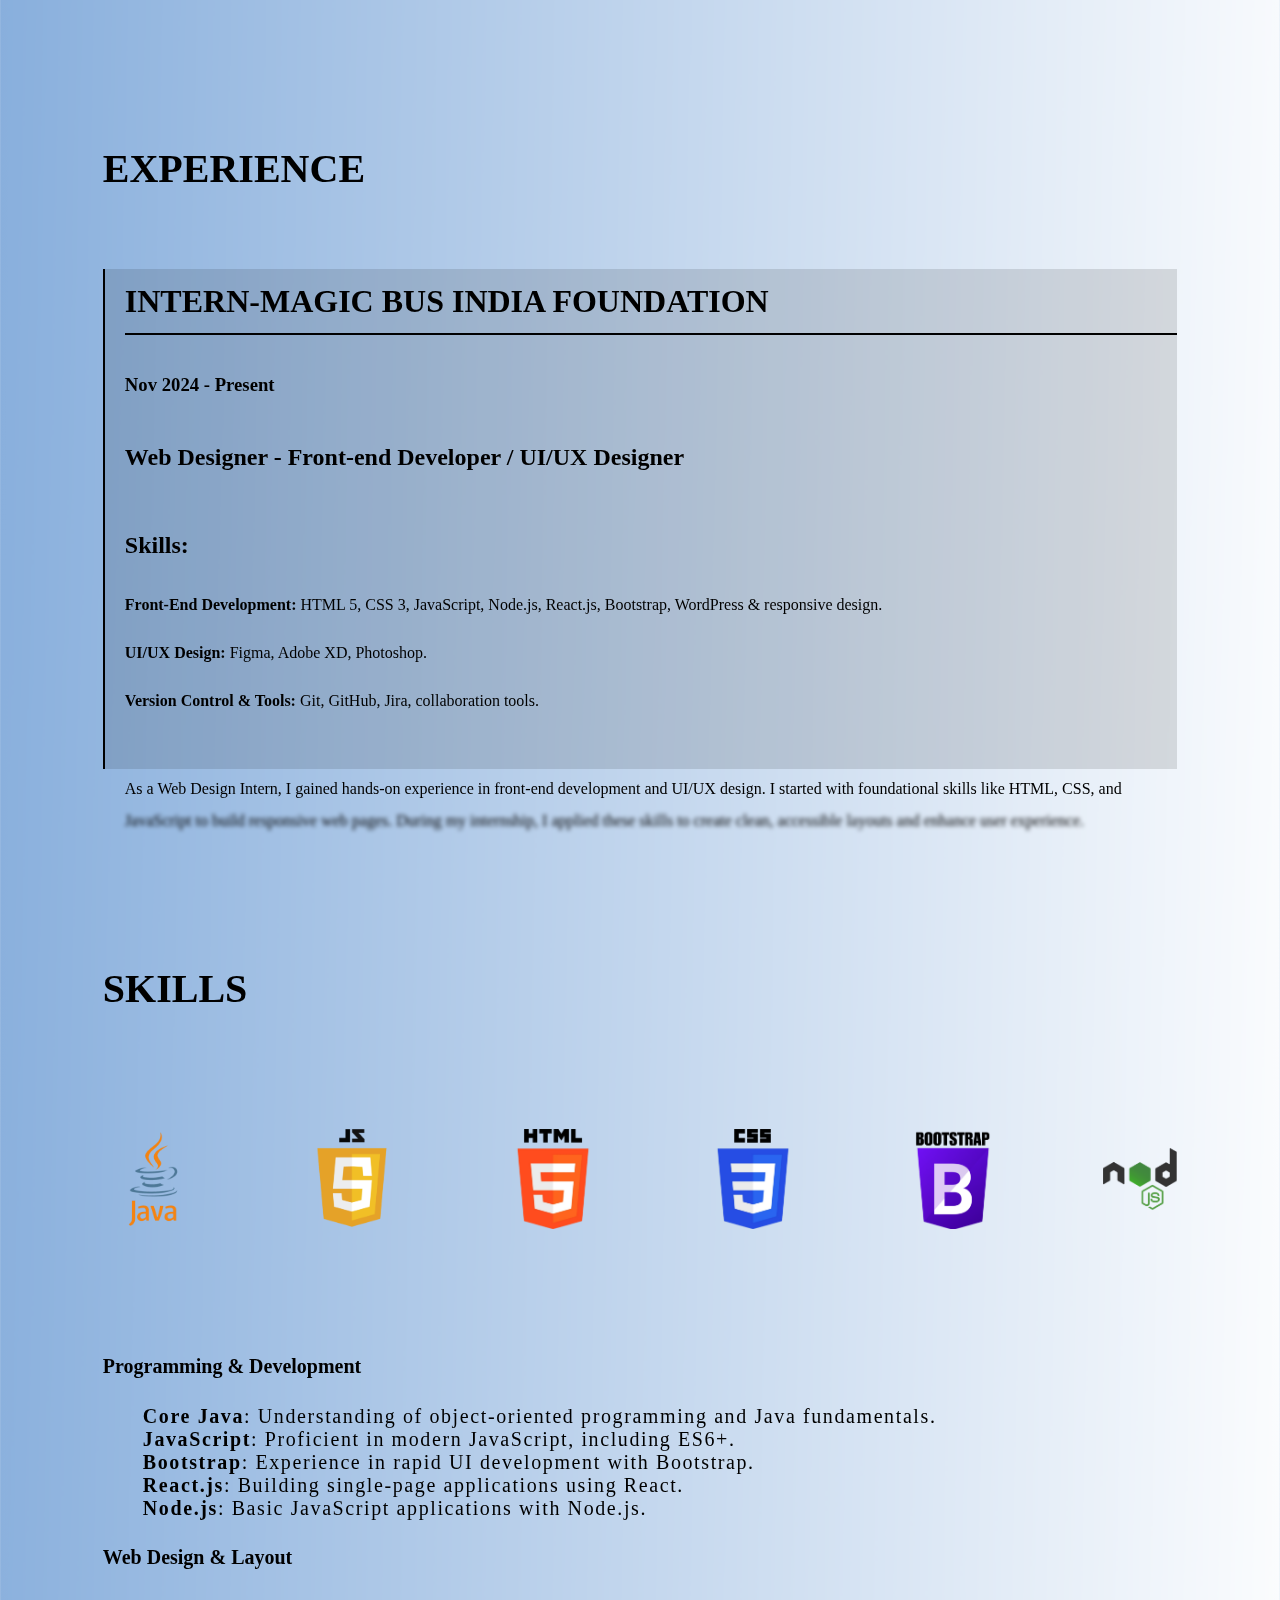
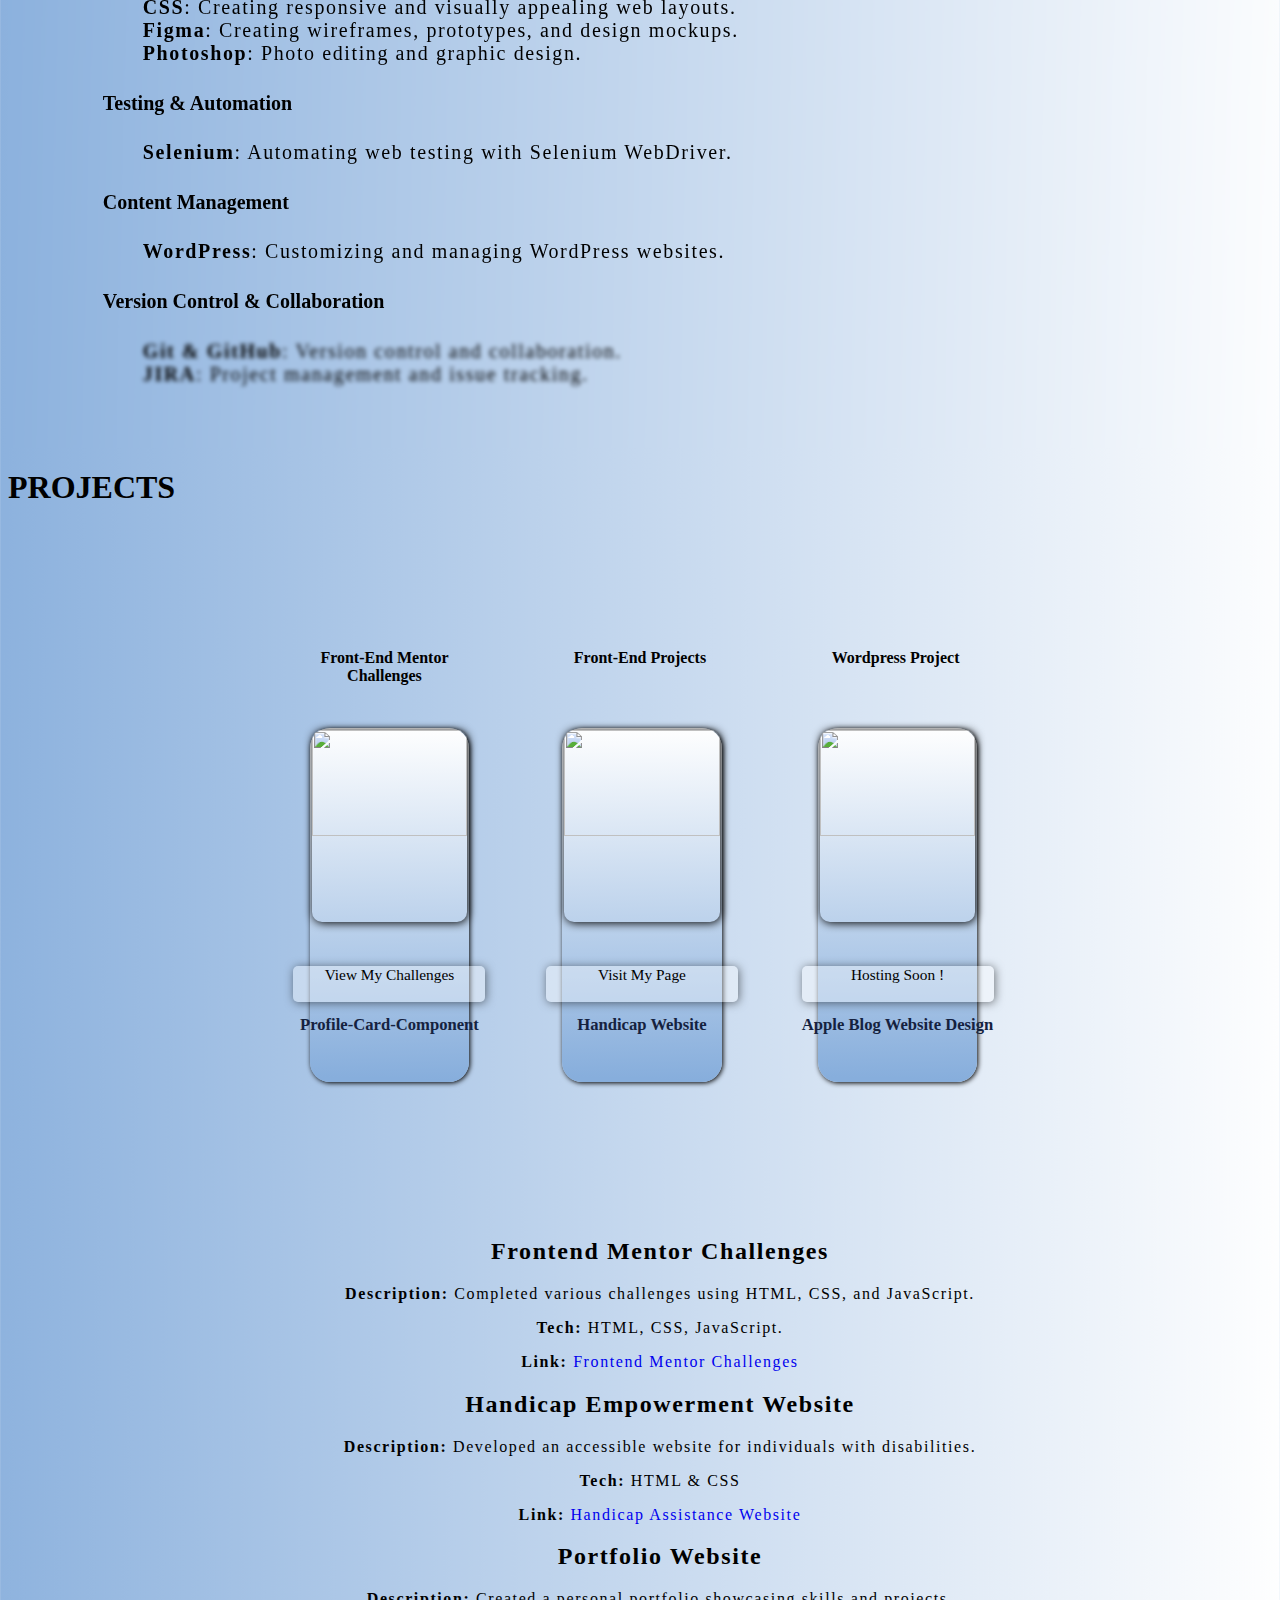
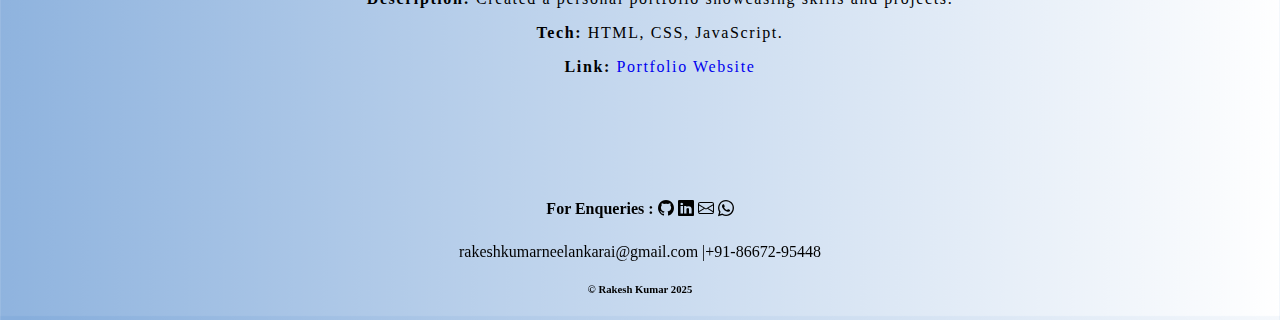
==== commit 9ab96e67: "final" ====
--- a/index.html
+++ b/index.html
@@ -118,7 +118,7 @@
     
             <div id="expskill" class="">
                 <h2 class="expsk">Skills:</h2>
-                <p><span class="sktitle">Front-End Development:</span> HTML 5, CSS 3, JavaScript, Node.js, React.js, Vue.js, Bootstrap, WordPress & responsive design.</p> 
+                <p><span class="sktitle">Front-End Development:</span> HTML 5, CSS 3, JavaScript, Node.js, React.js, Bootstrap, WordPress & responsive design.</p> 
                 <p><span class="sktitle">UI/UX Design:</span> Figma, Adobe XD, Photoshop.</p> 
                 <p><span class="sktitle">Version Control & Tools:</span> Git, GitHub, Jira, collaboration tools.</p>
                 <p id="expertise">As a Web Design Intern, I gained hands-on experience in front-end development and UI/UX design. I started with foundational skills like HTML, CSS, and JavaScript to build responsive web pages. During my internship, I applied these skills to create clean, accessible layouts and enhance user experience.</p>
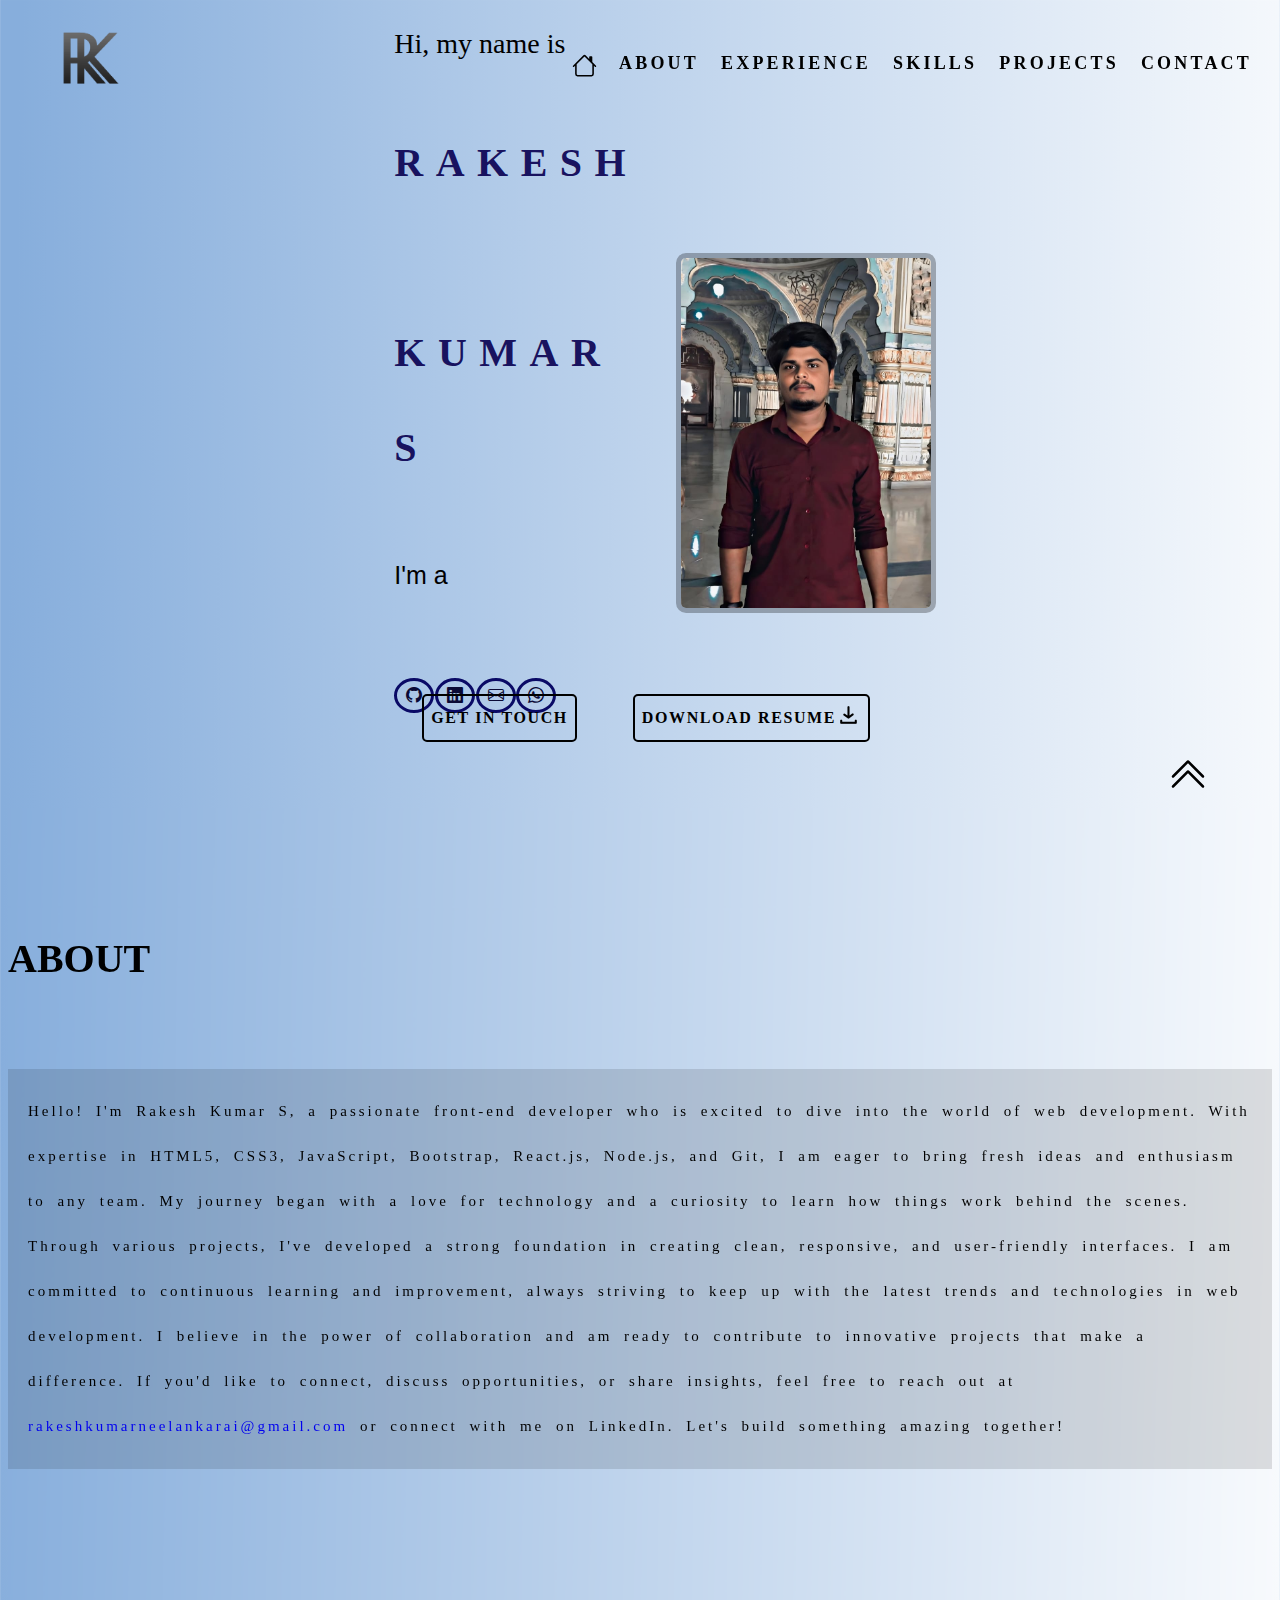
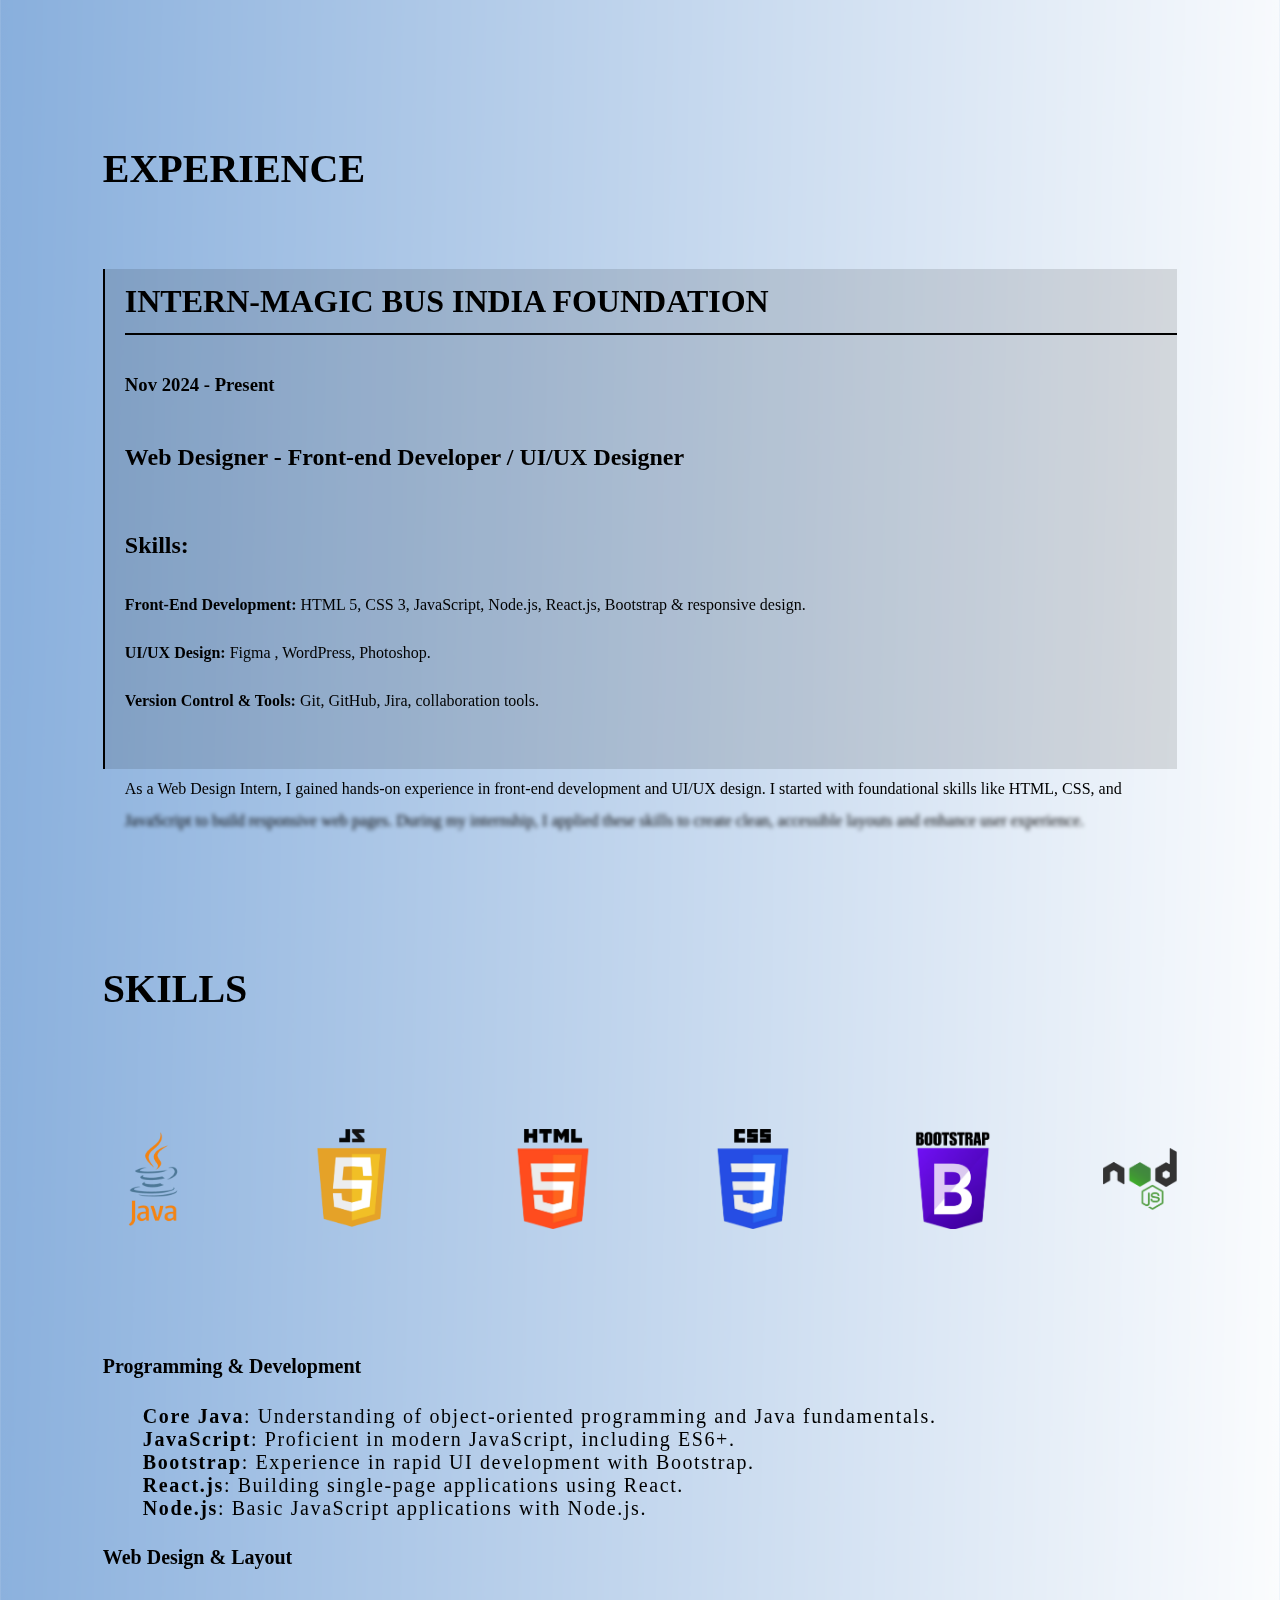
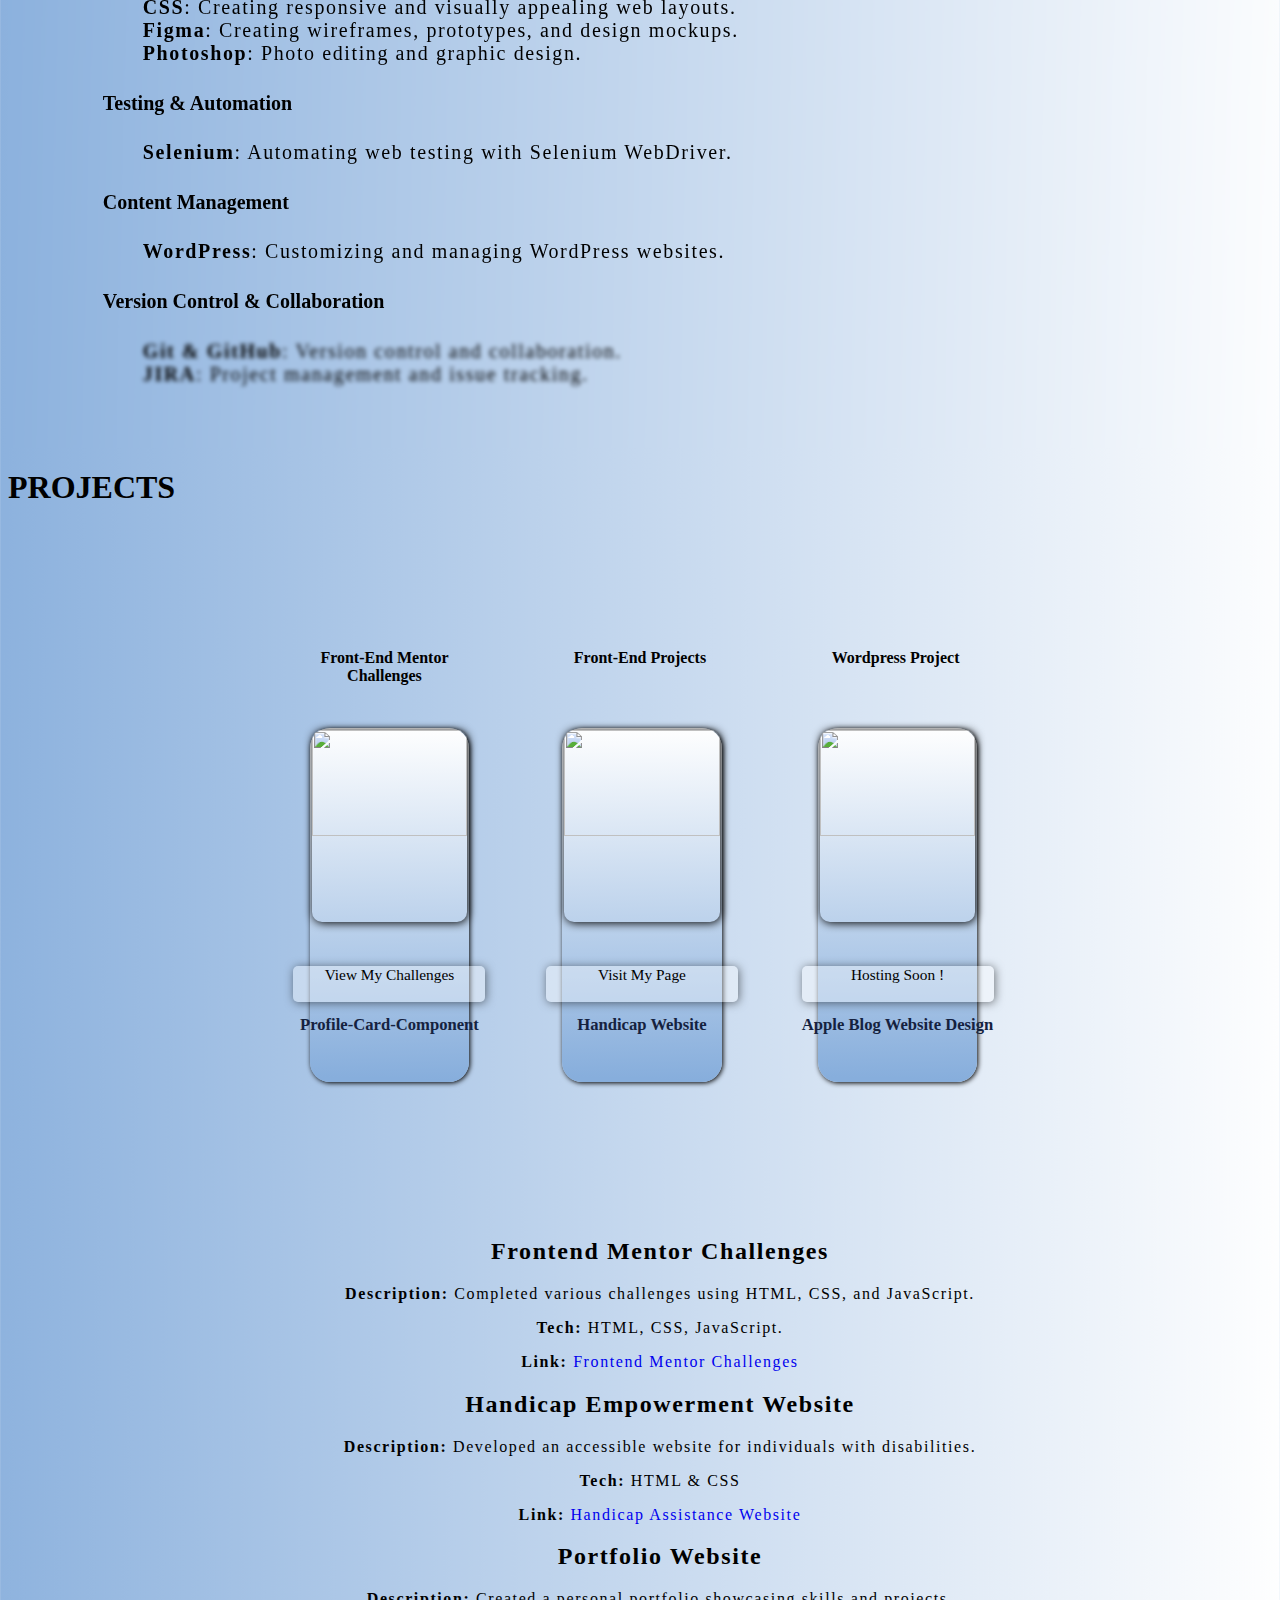
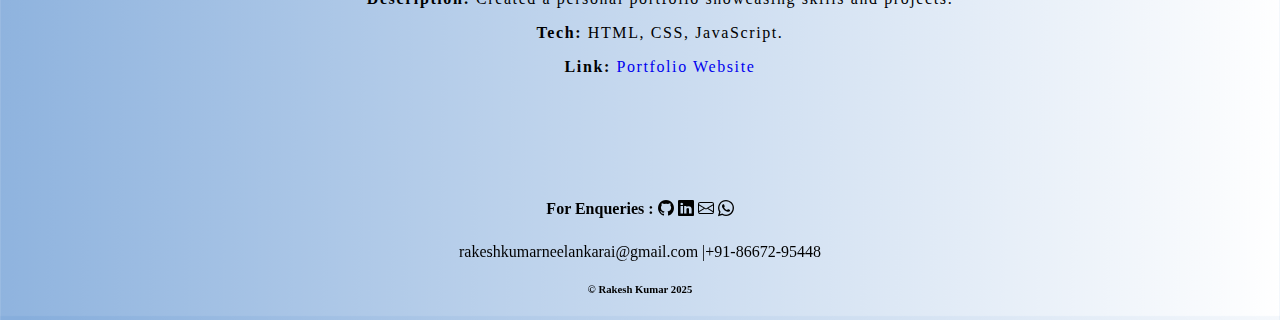
==== commit 1394663a: "final" ====
--- a/index.html
+++ b/index.html
@@ -118,8 +118,8 @@
     
             <div id="expskill" class="">
                 <h2 class="expsk">Skills:</h2>
-                <p><span class="sktitle">Front-End Development:</span> HTML 5, CSS 3, JavaScript, Node.js, React.js, Bootstrap, WordPress & responsive design.</p> 
-                <p><span class="sktitle">UI/UX Design:</span> Figma, Adobe XD, Photoshop.</p> 
+                <p><span class="sktitle">Front-End Development:</span> HTML 5, CSS 3, JavaScript, Node.js, React.js, Bootstrap & responsive design.</p> 
+                <p><span class="sktitle">UI/UX Design:</span> Figma , WordPress, Photoshop.</p> 
                 <p><span class="sktitle">Version Control & Tools:</span> Git, GitHub, Jira, collaboration tools.</p>
                 <p id="expertise">As a Web Design Intern, I gained hands-on experience in front-end development and UI/UX design. I started with foundational skills like HTML, CSS, and JavaScript to build responsive web pages. During my internship, I applied these skills to create clean, accessible layouts and enhance user experience.</p>
             </div>
